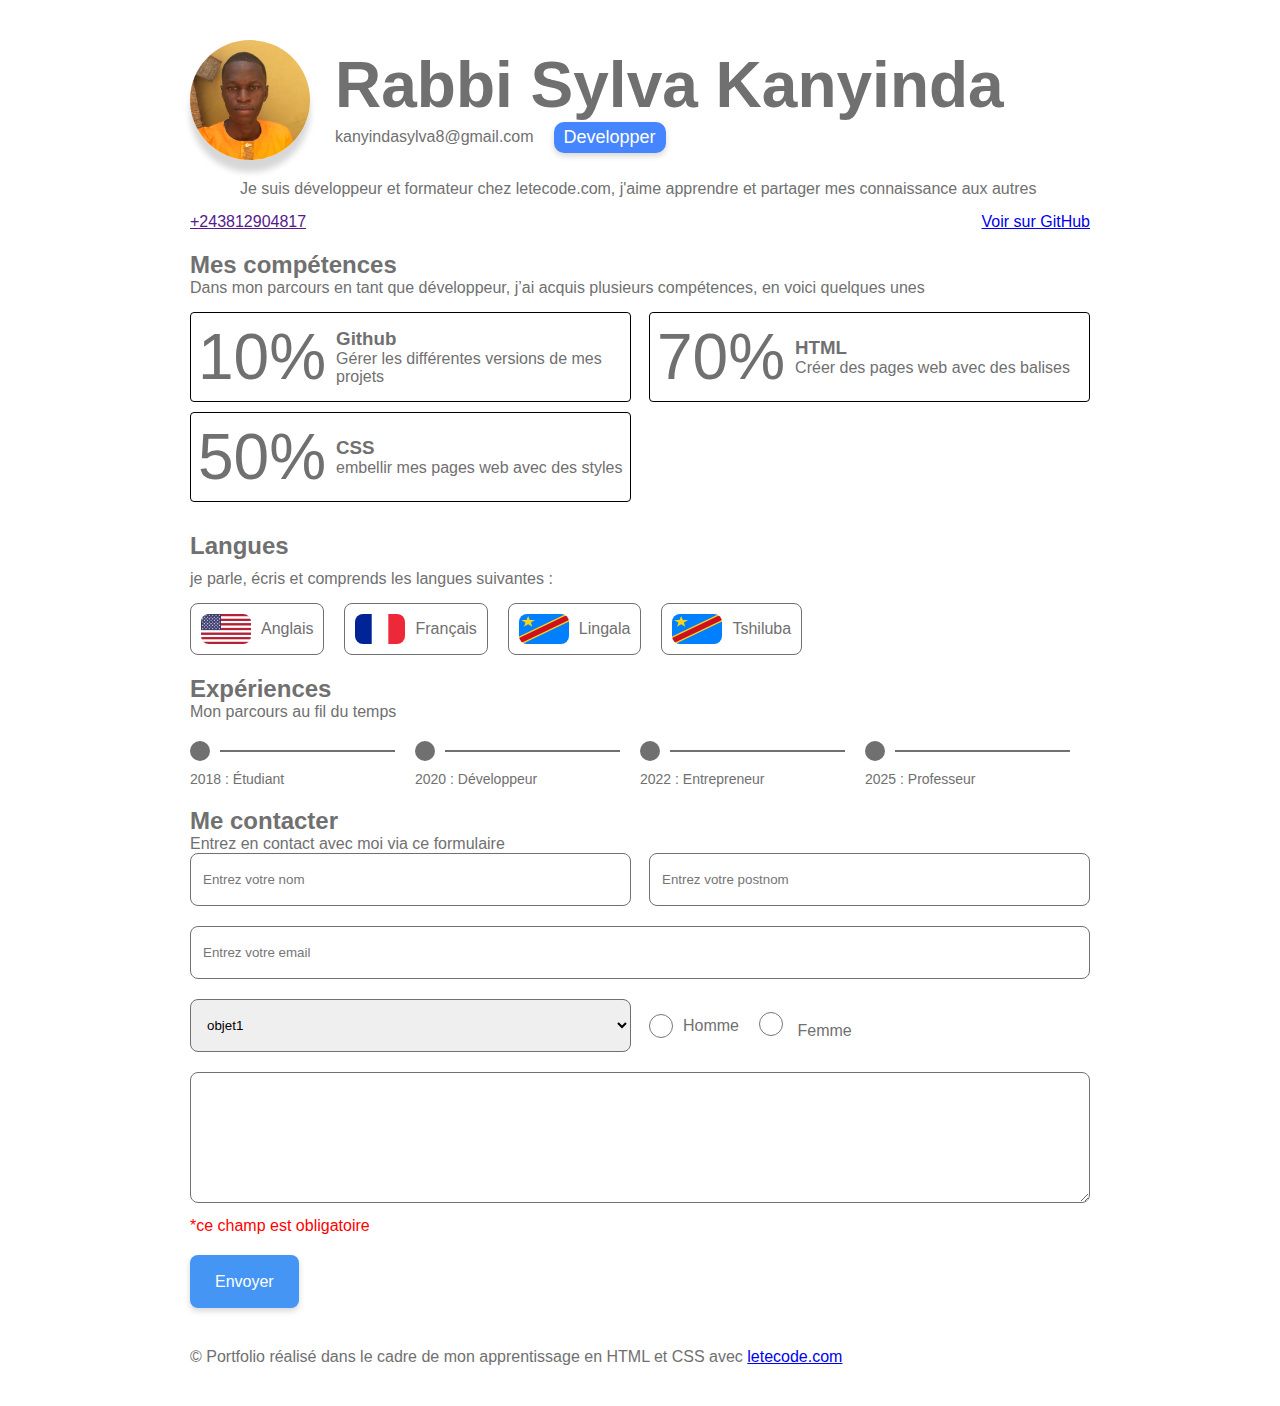
==== index.html @ 1ed5a55b "mon quatrième commit" ====
<!DOCTYPE html>
<html>

<head>
    <meta charset="UTF-8">
    <title>Document title</title>
    
    <link rel="stylesheet" href="style.css">
</head>

<body>
    <div class="main">

        <header class="section">
            <img src="images/avatar.jpg" class="avatar">
            <div class="user-info">
                <h1 class="name">Rabbi Sylva Kanyinda</h1>
                <div class="user-data">
            
                    <a href="mailto:kanyindasylva8@gmail.com" class="email">kanyindasylva8@gmail.com</a>
                     
                    <span class="role">Developper</span>
                </div>
            </div>
        </header>
        
        <div class="section description">
            
            <p>Je suis développeur et formateur chez letecode.com, 
                j'aime apprendre et partager mes connaissance aux autres
            </p>
            
            <div class="contact">
                <a href="" class="telephone">+243812904817</a>
                <a href="https://github.com/RabbiSylva01" class="github">Voir sur GitHub</a>
            </div>
        </div>


        <section class="section skills">
            <h2 class="title">Mes compétences</h2>
            <p class="description">Dans mon parcours en tant que développeur, j’ai acquis plusieurs compétences, en voici quelques unes
            </p>
            <div class="skills-list">
                <div class="skill-item">
                    <span class="progress">10%</span>
                    <div class="skill-info">
                        <h3>Github</h3>
                        <p>Gérer les différentes versions de mes projets</p>
                    </div>
                </div>
                <div class="skill-item">
                    <span class="progress">70%</span>
                    <div class="skill-info">
                        <h3>HTML</h3>
                        <p>Créer des pages web avec des balises</p>
                    </div>
                </div>
                <div class="skill-item">
                    <span class="progress">50%</span>
                    <div class="skill-info">
                        <h3>CSS</h3>
                        <p>embellir mes pages web avec des styles</p>
                    </div>
                </div>
            </div>
        </section>

        <section class="section langs">
            <h2 class="title">Langues</h2>
            <p class="description">je parle, écris et comprends les langues suivantes :</p>
            <div class="langs-list">
                <div class="lang-item">
                    <img src="drapeau/us.png" class="flag">
                    <span class="name">Anglais</span>
                </div>
                <div class="lang-item">
                    <img src="drapeau/frflag.png" class="flag">
                    <span class="name">Français</span>
                </div>
                <div class="lang-item">
                    <img src="drapeau/cd.png" class="flag">
                    <span class="name">Lingala</span>
                </div>
                <div class="lang-item">
                    <img src="drapeau/cd.png" class="flag">
                    <span class="name">Tshiluba</span>
                </div>
            </div>
        </section>

   
        <section class="section expert">
            <h2 class="section-title">Expériences</h2>
            <p class="section-description">Mon parcours au fil du temps</p>
            <div class="expert-list">
                <div class="expert-item">
                    <div class="tagline">
                       <span class="dot"></span>
                       <hr>
                    </div>
                    <p class="tag-data">2018 : Étudiant</p>
                </div>
                <div class="expert-item">
                    <div class="tagline">
                        <span class="dot"></span>
                        <hr> 
                    </div>
                    <p class="tag-data">2020 : Développeur</p>
                </div>
                <div class="expert-item">
                    <div class="tagline">
                        <span class="dot"></span>
                        <hr> 
                    </div> 
                   <p class="tag-data">2022 : Entrepreneur</p> 
                </div>
                <div class="expert-item">
                    <div class="tagline">
                        <span class="dot"></span>
                       <hr>
                    </div>
                    <p class="tag-data">2025 : Professeur</p>
                </div>
            </div>
        </section>

        <section class="section form">
            <h2 class="section-title">Me contacter</h3>
            <p class="section-description">Entrez en contact avec moi via ce formulaire</p>
            <form>
                <div class="form-row">
                    <div class="name row-item">
                        <input type="text" placeholder="Entrez votre nom" class="nom" required>
                    </div>
                    <div class="middle row-item">
                        <input type="text" placeholder="Entrez votre postnom" class="postnom" required>
                    </div>
                </div>
                <div class="mail">
                    <input type="email" placeholder="Entrez votre email" class="input-email" required>
                </div>
                <div class="form-row">
                    <div class="select">
                        <select name="dropdown" id="dropdown" placeholder="Sélectionner l'objet de votre demande">
                            <optgroup label="Sélectionner l'objet de votre demande" />
                            <option value="objet1">objet1</option>
                            <option value="objet1">objet1</option>
                            <option value="objet1">objet1</option>
                            <option value="objet1">objet1</option>
                            <option value="objet1">objet1</option>
                        </select>
                    </div>
    
                     <div class="radios">
                        <div class="radio-bloc">
                            <input type="radio" id="Homme" name="genre" value="Homme" class="radio">
                            <label for="homme">Homme</label>
                        </div>
                        <div class="radio">
                            <input type="radio" id="Femme" name="genre" value="Femme" class="radio">
                            <label for="femme">Femme</label>
                        </div>
                    </div>
                </div>

                <div class="comment">
                    <textarea id="comment" i name="w3review" rows="7" cols="89">   
                    </textarea><br />
                </div>
                <p class="error-message">*ce champ est obligatoire</p>
                <div class="button">
                    <button type="submit" class="submit" form="form1" value="Submit" class="submit">Envoyer</button>
                </div>
            </form>
        </section>

        <footer>
            <p class="copyright">© Portfolio réalisé dans le cadre de mon apprentissage en HTML et CSS avec
                <a href="https://www.letecode.com/">letecode.com</a>
            </p>
        </footer>
    </div>
    <script src="script.js"></script>
</body>

</html>
---- style.css ----
*{
    margin: 0;
    box-sizing: border-box;
}
body {
    color: #707070;
    font-family: 'Helvetica Neue', Arial, Helvetica, sans-serif; 
}

.main{
    max-width: 900px;
    margin: 40px auto;  
}

.section{
    margin-bottom: 20px;
}

header{
    display: flex;
    align-items: center;
}

header .avatar{
    width: 120px;
    height: 120px;
    border-radius: 50%;
    object-fit: cover;
    margin-right: 25px;
    box-shadow: 0px 12px 6px rgba(0, 0, 0, 0.16);
}

header h1{
    font-size: 64px;
}

header .user-data{
    display:flex;
    align-items: center;
}

header .user-data .email{
    text-decoration:none;
    color:inherit;
}

header .user-data .role{
    color: #fff;
    background-color: #4585FF;
    padding: 5px 10px;
    font-size: 18px;
    box-shadow: 0px 3px 6px rgba(0, 0, 0, 0.16); 
    border-radius: 10px;
    margin-left: 20px;
}

.section.description p{
    text-indent: 50px;
    margin-bottom: 15px;
}
.section.description .contact{
    display: flex;
    justify-content: space-between;
}

.section .description{
    margin-bottom: 15px;
}

.section.skills .skills-list{
    display: flex;
    justify-content: space-between;
    flex-wrap: wrap;
}

.section.skills .skills-list .skill-item{
    display: flex;
    border:1px solid black;
    border-radius: 4px;
    margin-bottom: 10px;
    align-items: center;
    padding: 7px;
    width: 49%;
}


.section.skills .skills-list .skill-item .progress{
    font-size: 64px;
    margin-right: 10px;
}

.langs .description{
margin-top: 10px;
}

.langs .langs-list{
    display: flex;
    justify-content: flex-start;
    
}

.langs .langs-list .lang-item{
    display: flex;
    align-items: center;
    margin-right: 20px;
    border: 1px solid #707070;
    padding: 10px;
    border-radius: 8px;
}
.langs .langs-list .lang-item span{
    margin-left: 10px;
}

.langs-list .lang-item .flag{
    width: 50px;
    height: 30px;
    border-radius: 8px;
}

.skills .skill-item:hover,
.langs .langs-list .lang-item:hover {
    border: none;
    background-color: #ACC2EA;
    color: #fff;
    box-shadow: 0px 3px 6px rgba(0, 0, 0, 0.16);
}

.expert .expert-list {
    margin-top: 20px;
    display: flex;
}

 .expert .expert-item {
    margin-right: 20px;
    width: 25%;
}

.expert .expert-item .tagline {
    align-items: center;
    display: flex;
}

.expert .expert-item .tagline .dot {
    width: 20px;
    height: 20px;
    background-color: #707070;
    border-radius: 50%;
}

.expert .expert-item .tagline hr {
    width: calc(100% - 30px);
    margin-left: 10px;
    height: 2px;
    border: none;
    background-color: #707070;
}

.expert .expert-item .tag-data {
    margin-top: 10px;
    font-weight: 300;
    font-size: 14px;
}

.expert .expert-item:hover .tagline hr,
.expert .expert-item:hover .dot {
    background-color: #448E1D;
    color: #448E1D;
} */



.form form {
    margin-top: 10px;
}

.form .form-row {
    display: flex;
    margin-bottom: 20px;
    justify-content: space-between;
}

.form .form-row .row-item {
    width: 49%;
}

.form .input-email {
    margin-bottom: 20px;
}

.form input:not([type=radio]), .form select, textarea {
    width: 100%;
    height: 53px;
    border-radius: 8px; 
    border: 1px solid #707070;
    padding: 0px 12px;  
}

.form input:focus,
.form input:focus-visible,
.form input:focus-within,
.form input::-moz-focus-inner {
    border: 1px solid #4595F4;
    outline: none;
    outline-color: #4595F4;
}

.form .form-row .select{
width: 49%;
}

.form .radios {
    display: flex;
    width: 49%;
    align-items: center;
}

.form .radios .radio-bloc {
    margin-right: 20px;
    display: flex;
    align-items: center;
}
.form .radios input {
    width: 24px;
    height: 24px;
    margin-right: 10px;
}

.form textarea {
    height: auto;
    padding: 12px;
}

.form .error-message {
    margin-top: 10px;
    color: #FF0000;
    font-size: 16px;
}

.form .button .submit {
    height: 53px;
    border-radius: 8px;
    background-color: #4595F4;
    color: #fff;
    font-weight: 400;
    font-size: 16px;
    border: none;
    margin-top: 20px;
    padding: 0px 25px;
    box-shadow: 0px 3px 6px rgba(0, 0, 0, 0.16);
    cursor: pointer;
}

.form .button .submit:hover {
    background-color: #2680ee;
}

.copyright {
    margin-top: 40px;
    font-size: 16px;
    font-weight: 300;
}
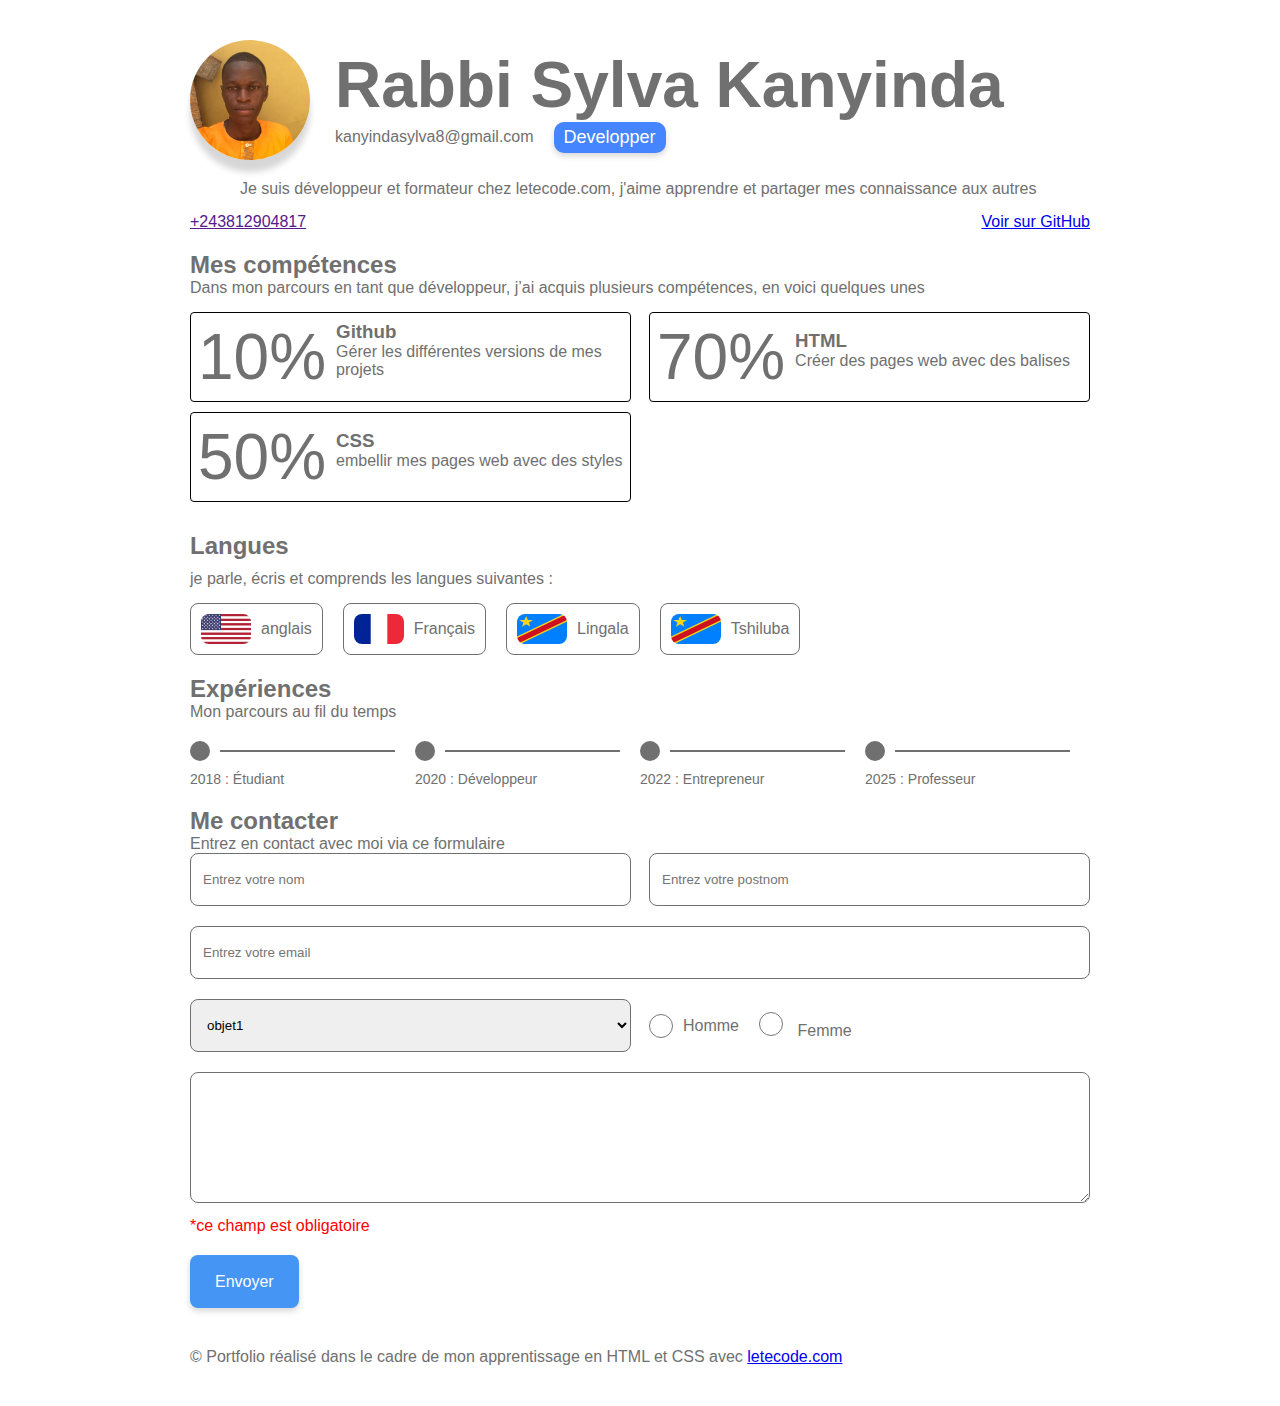
==== commit b0311816: "mon 5ème push" ====
--- a/index.html
+++ b/index.html
@@ -12,27 +12,25 @@
     <div class="main">
 
         <header class="section">
-            <img src="images/avatar.jpg" class="avatar">
+            <img src="" class="avatar">
             <div class="user-info">
-                <h1 class="name">Rabbi Sylva Kanyinda</h1>
+                <h1 class="name"></h1>
                 <div class="user-data">
             
-                    <a href="mailto:kanyindasylva8@gmail.com" class="email">kanyindasylva8@gmail.com</a>
+                    <a  class="email"></a>
                      
-                    <span class="role">Developper</span>
+                    <span class="role"></span>
                 </div>
             </div>
         </header>
         
         <div class="section description">
             
-            <p>Je suis développeur et formateur chez letecode.com, 
-                j'aime apprendre et partager mes connaissance aux autres
-            </p>
+            <p></p>
             
             <div class="contact">
-                <a href="" class="telephone">+243812904817</a>
-                <a href="https://github.com/RabbiSylva01" class="github">Voir sur GitHub</a>
+                <a href="" class="telephone"></a>
+                <a class="github">Voir sur GitHub</a>
             </div>
         </div>
 
@@ -42,27 +40,7 @@
             <p class="description">Dans mon parcours en tant que développeur, j’ai acquis plusieurs compétences, en voici quelques unes
             </p>
             <div class="skills-list">
-                <div class="skill-item">
-                    <span class="progress">10%</span>
-                    <div class="skill-info">
-                        <h3>Github</h3>
-                        <p>Gérer les différentes versions de mes projets</p>
-                    </div>
-                </div>
-                <div class="skill-item">
-                    <span class="progress">70%</span>
-                    <div class="skill-info">
-                        <h3>HTML</h3>
-                        <p>Créer des pages web avec des balises</p>
-                    </div>
-                </div>
-                <div class="skill-item">
-                    <span class="progress">50%</span>
-                    <div class="skill-info">
-                        <h3>CSS</h3>
-                        <p>embellir mes pages web avec des styles</p>
-                    </div>
-                </div>
+                
             </div>
         </section>
 
@@ -70,22 +48,7 @@
             <h2 class="title">Langues</h2>
             <p class="description">je parle, écris et comprends les langues suivantes :</p>
             <div class="langs-list">
-                <div class="lang-item">
-                    <img src="drapeau/us.png" class="flag">
-                    <span class="name">Anglais</span>
-                </div>
-                <div class="lang-item">
-                    <img src="drapeau/frflag.png" class="flag">
-                    <span class="name">Français</span>
-                </div>
-                <div class="lang-item">
-                    <img src="drapeau/cd.png" class="flag">
-                    <span class="name">Lingala</span>
-                </div>
-                <div class="lang-item">
-                    <img src="drapeau/cd.png" class="flag">
-                    <span class="name">Tshiluba</span>
-                </div>
+                
             </div>
         </section>
 
@@ -94,34 +57,7 @@
             <h2 class="section-title">Expériences</h2>
             <p class="section-description">Mon parcours au fil du temps</p>
             <div class="expert-list">
-                <div class="expert-item">
-                    <div class="tagline">
-                       <span class="dot"></span>
-                       <hr>
-                    </div>
-                    <p class="tag-data">2018 : Étudiant</p>
-                </div>
-                <div class="expert-item">
-                    <div class="tagline">
-                        <span class="dot"></span>
-                        <hr> 
-                    </div>
-                    <p class="tag-data">2020 : Développeur</p>
-                </div>
-                <div class="expert-item">
-                    <div class="tagline">
-                        <span class="dot"></span>
-                        <hr> 
-                    </div> 
-                   <p class="tag-data">2022 : Entrepreneur</p> 
-                </div>
-                <div class="expert-item">
-                    <div class="tagline">
-                        <span class="dot"></span>
-                       <hr>
-                    </div>
-                    <p class="tag-data">2025 : Professeur</p>
-                </div>
+                
             </div>
         </section>
 
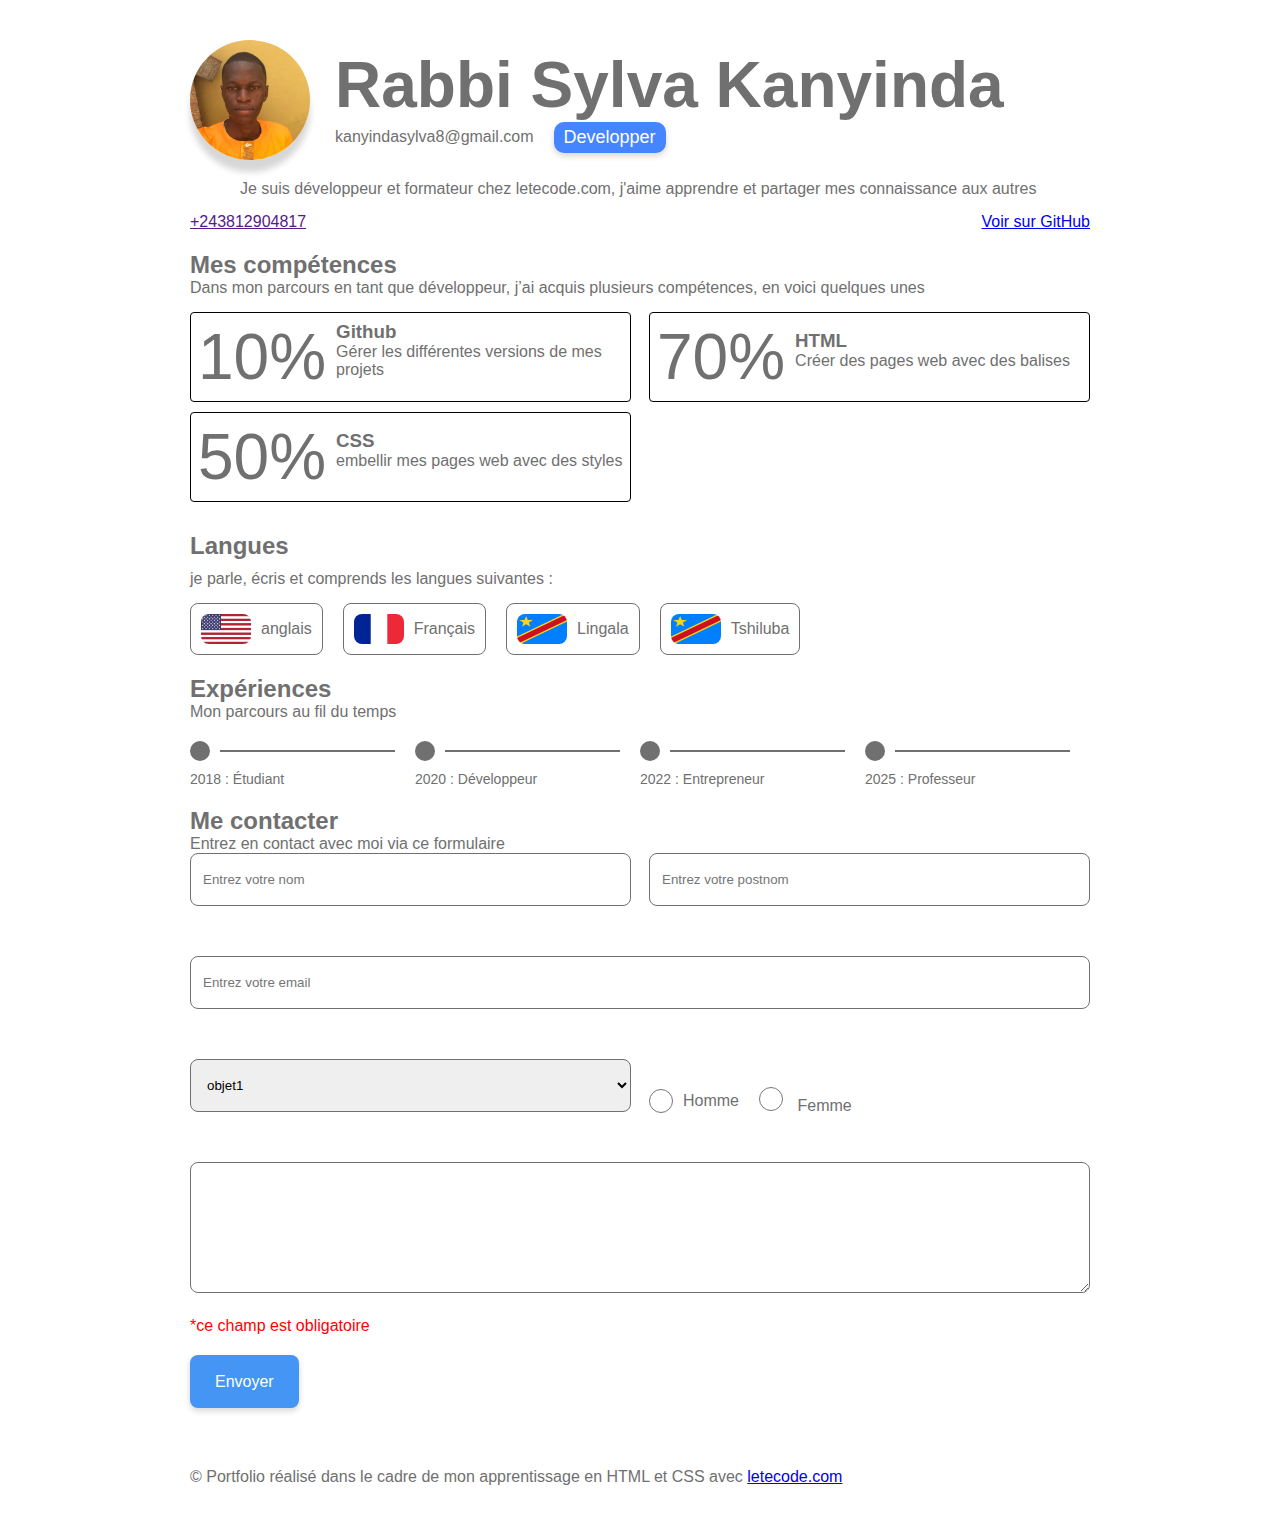
==== commit d74655e2: "mon 5ème push" ====
--- a/index.html
+++ b/index.html
@@ -6,6 +6,8 @@
     <title>Document title</title>
     
     <link rel="stylesheet" href="style.css">
+    <link rel="stylesheet" href="fontawesome-free-6.1.1-web/css/all.css">
+    
 </head>
 
 <body>
@@ -64,28 +66,38 @@
         <section class="section form">
             <h2 class="section-title">Me contacter</h3>
             <p class="section-description">Entrez en contact avec moi via ce formulaire</p>
-            <form>
+            <form class="form1">
                 <div class="form-row">
-                    <div class="name row-item">
-                        <input type="text" placeholder="Entrez votre nom" class="nom" required>
+                    <div class="name row-item form-control">
+                        <input type="text" placeholder="Entrez votre nom" class="nom">
+                        <i class="fas fa-check-circle"></i>
+                        <i class="fas fa-exclamation-circle"></i>
+                        <small>Error message</small>
                     </div>
-                    <div class="middle row-item">
-                        <input type="text" placeholder="Entrez votre postnom" class="postnom" required>
+                    <div class="middle row-item form-control">
+                        <input type="text" placeholder="Entrez votre postnom" class="postnom">
+                        <i class="fas fa-check-circle"></i>
+                        <i class="fas fa-exclamation-circle"></i>
+                        <small>Error message</small>
                     </div>
                 </div>
-                <div class="mail">
-                    <input type="email" placeholder="Entrez votre email" class="input-email" required>
+                <div class="mail form-control">
+                    <input type="email" placeholder="Entrez votre email" class="input-email">
+                    <i class="fas fa-check-circle"></i>
+                    <i class="fas fa-exclamation-circle"></i>
+                    <small>Error message</small>
                 </div>
                 <div class="form-row">
-                    <div class="select">
-                        <select name="dropdown" id="dropdown" placeholder="Sélectionner l'objet de votre demande">
-                            <optgroup label="Sélectionner l'objet de votre demande" />
+                    <div class="select form-control">
+                        <select name="dropdown" class="dropdown" placeholder="Sélectionner l'objet de votre demande" required>
+                            <optgroup label="Sélectionner l'objet de votre demande"/>
                             <option value="objet1">objet1</option>
                             <option value="objet1">objet1</option>
                             <option value="objet1">objet1</option>
                             <option value="objet1">objet1</option>
                             <option value="objet1">objet1</option>
                         </select>
+                        <small>Error message</small>
                     </div>
     
                      <div class="radios">
@@ -100,13 +112,15 @@
                     </div>
                 </div>
 
-                <div class="comment">
-                    <textarea id="comment" i name="w3review" rows="7" cols="89">   
+                <div class="comment form-control">
+                    <textarea class="comment" i name="w3review" rows="7" cols="89">   
                     </textarea><br />
-                </div>
+                    <i class="fas fa-check-circle"></i>
+                    <i class="fas fa-exclamation-circle"></i>
+                    <small>Error message</small>
                 <p class="error-message">*ce champ est obligatoire</p>
                 <div class="button">
-                    <button type="submit" class="submit" form="form1" value="Submit" class="submit">Envoyer</button>
+                    <button type="submit" class="btn-submit">Envoyer</button>
                 </div>
             </form>
         </section>
@@ -118,6 +132,7 @@
         </footer>
     </div>
     <script src="script.js"></script>
+    
 </body>
 
 </html>--- a/style.css
+++ b/style.css
@@ -236,7 +236,7 @@
     font-size: 16px;
 }
 
-.form .button .submit {
+.form .button .btn-submit {
     height: 53px;
     border-radius: 8px;
     background-color: #4595F4;
@@ -250,7 +250,7 @@
     cursor: pointer;
 }
 
-.form .button .submit:hover {
+.form .button .btn-submit:hover {
     background-color: #2680ee;
 }
 
@@ -260,4 +260,58 @@
     font-weight: 300;
 }
 
-
+.form i{
+    width:27px;
+    height: 27px;
+    position: absolute;
+    top: 15px;
+    right:10px;
+    visibility: hidden;
+}
+
+.form small{
+position: absolute;
+bottom: 0;
+left: 0;
+color: #FF0000;
+visibility: hidden;
+}
+
+.form .row-item, .mail, .select, .comment
+{
+  margin-bottom: 10px;
+  padding-bottom: 20px; 
+  position:relative 
+}
+
+.form .success input{
+border-color: #448E1D;
+visibility: visible;
+}
+
+.form .error input{
+border-color: #FF0000;
+visibility: visible;
+}
+
+.form-control.success i.fa-check-circle
+{
+color:#448E1D;
+visibility: visible;
+}
+
+.form-control.error i.fa-exclamation-circle
+{
+color: #FF0000;
+visibility: visible;
+} 
+
+.form-control .error small
+{
+color: #FF0000;
+visibility: visible;
+ }
+
+
+   
+
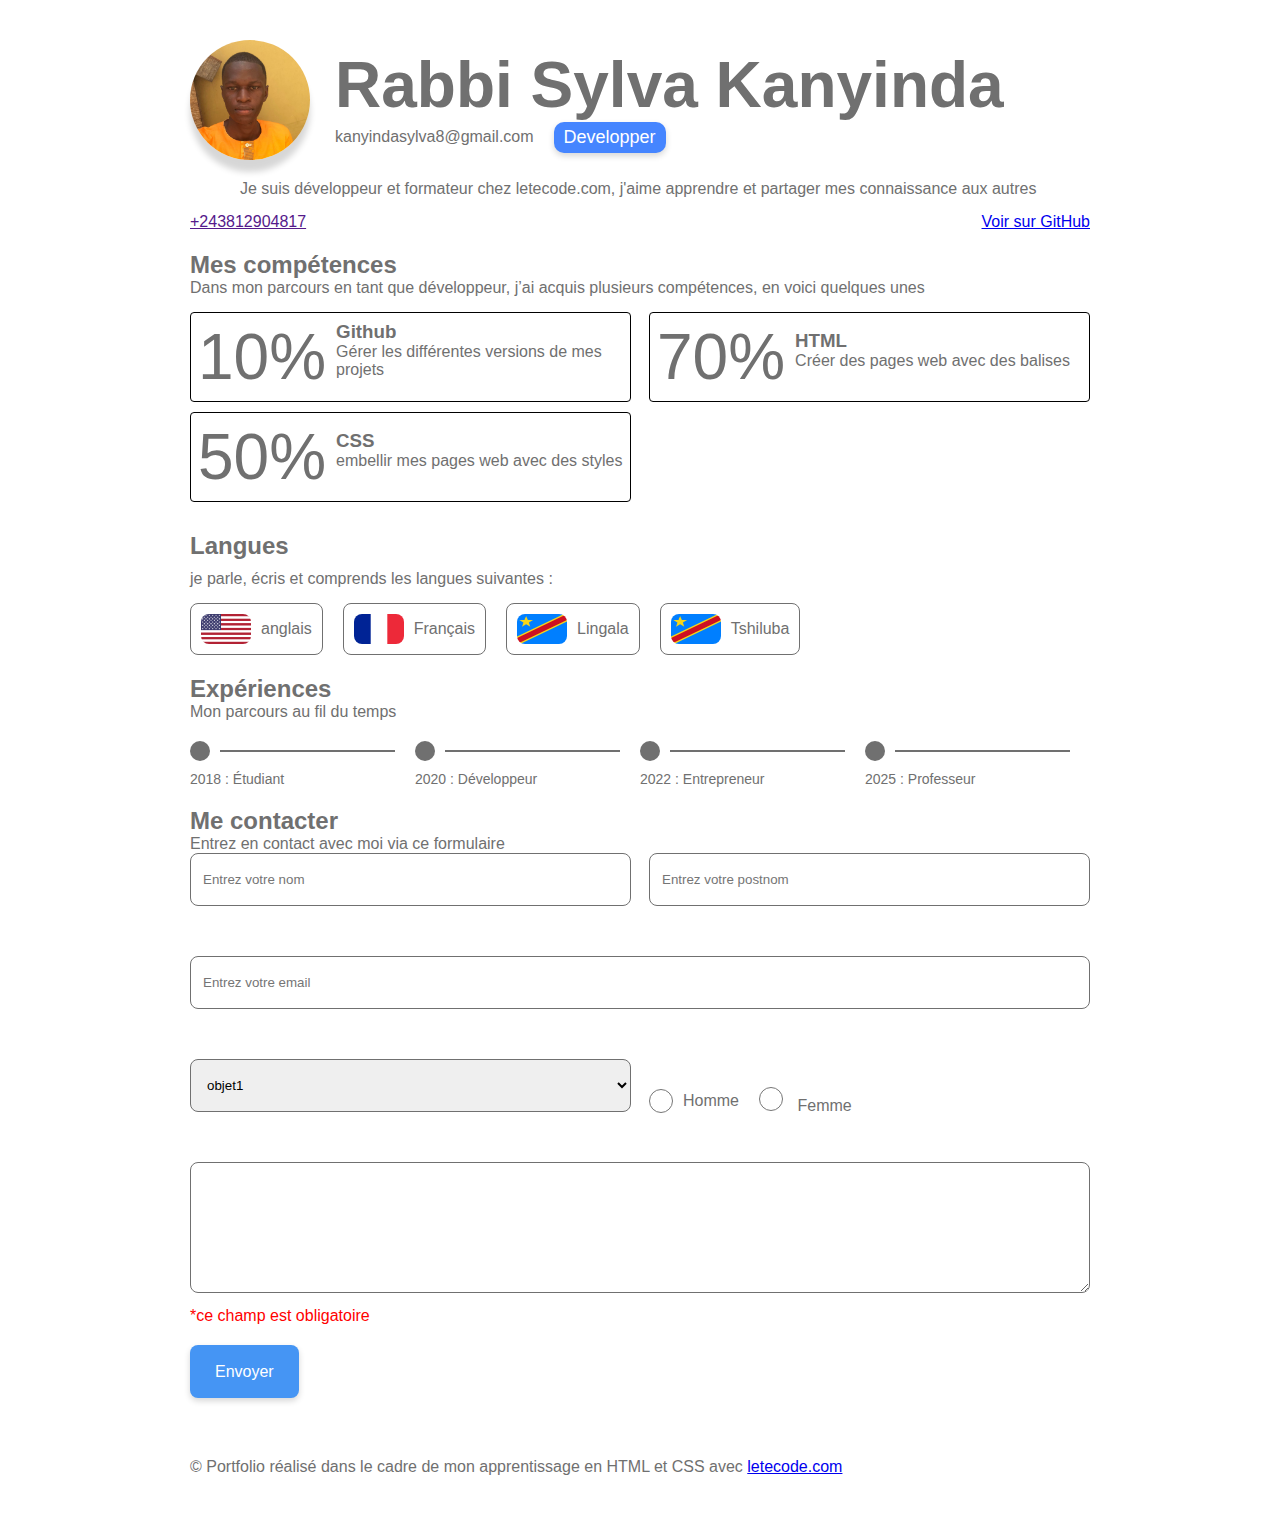
==== commit b4eedc5e: "mon 8ème push" ====
--- a/index.html
+++ b/index.html
@@ -1,5 +1,5 @@
 <!DOCTYPE html>
-<html>
+<html lang ="fr">
 
 <head>
     <meta charset="UTF-8">
@@ -14,7 +14,7 @@
     <div class="main">
 
         <header class="section">
-            <img src="" class="avatar">
+            <img src="" class="avatar" alt="avatar">
             <div class="user-info">
                 <h1 class="name"></h1>
                 <div class="user-data">
@@ -69,7 +69,7 @@
             <form class="form1">
                 <div class="form-row">
                     <div class="name row-item form-control">
-                        <input type="text" placeholder="Entrez votre nom" class="nom">
+                        <input type="text" placeholder="Entrez votre nom" class="input-nom">
                         <i class="fas fa-check-circle"></i>
                         <i class="fas fa-exclamation-circle"></i>
                         <small>Error message</small>
@@ -113,7 +113,7 @@
                 </div>
 
                 <div class="comment form-control">
-                    <textarea class="comment" i name="w3review" rows="7" cols="89">   
+                    <textarea class="commentaire" i name="w3review" rows="7" cols="89">   
                     </textarea><br />
                     <i class="fas fa-check-circle"></i>
                     <i class="fas fa-exclamation-circle"></i>
--- a/style.css
+++ b/style.css
@@ -306,11 +306,12 @@
 visibility: visible;
 } 
 
-.form-control .error small
+.form-control.error small
 {
 color: #FF0000;
 visibility: visible;
  }
+ 
 
 
    
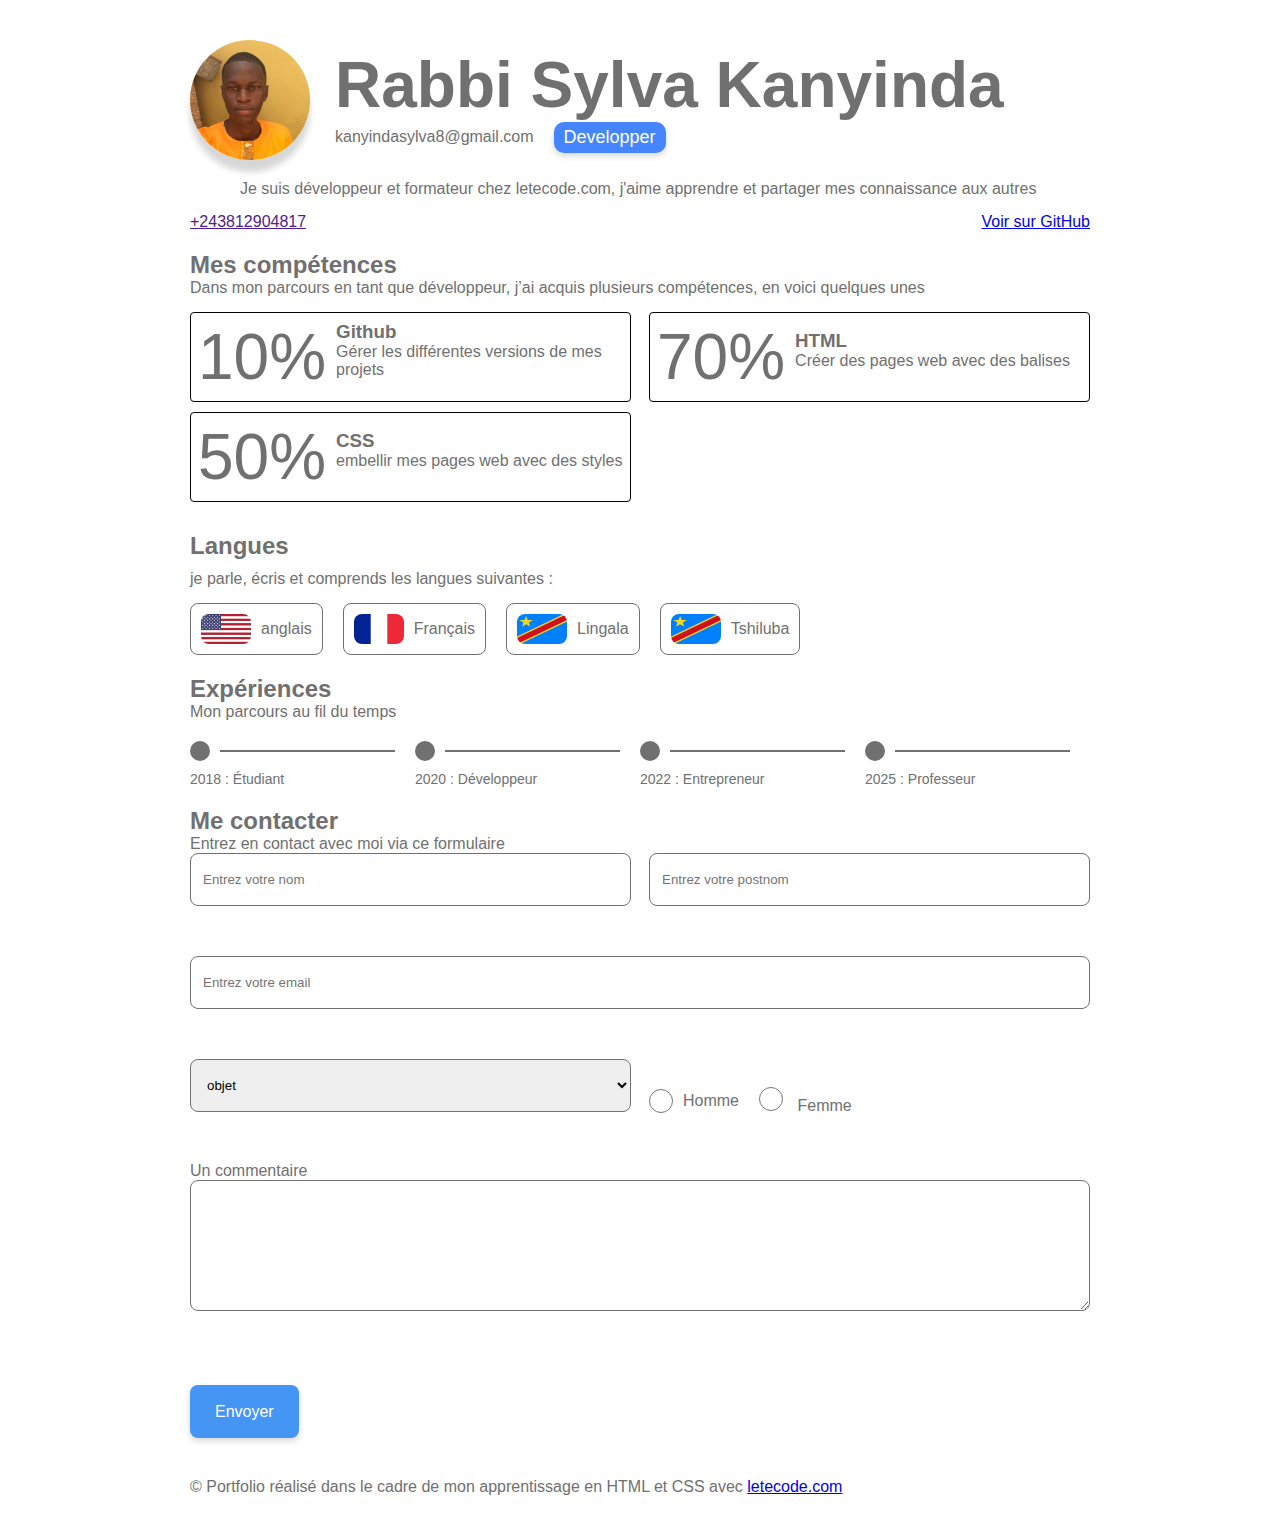
==== commit 364697f3: "fix: validation du formualire(nom, postonm, genre,email et commentaire) et ordonner le fichier" ====
--- a/index.html
+++ b/index.html
@@ -5,7 +5,7 @@
     <meta charset="UTF-8">
     <title>Document title</title>
     
-    <link rel="stylesheet" href="style.css">
+    <link rel="stylesheet" href="CSS/style.css">
     <link rel="stylesheet" href="fontawesome-free-6.1.1-web/css/all.css">
     
 </head>
@@ -82,7 +82,7 @@
                     </div>
                 </div>
                 <div class="mail form-control">
-                    <input type="email" placeholder="Entrez votre email" class="input-email">
+                    <input type="text" placeholder="Entrez votre email" class="input-email">
                     <i class="fas fa-check-circle"></i>
                     <i class="fas fa-exclamation-circle"></i>
                     <small>Error message</small>
@@ -91,11 +91,12 @@
                     <div class="select form-control">
                         <select name="dropdown" class="dropdown" placeholder="Sélectionner l'objet de votre demande" required>
                             <optgroup label="Sélectionner l'objet de votre demande"/>
+                            <option value="">objet</option>
                             <option value="objet1">objet1</option>
-                            <option value="objet1">objet1</option>
-                            <option value="objet1">objet1</option>
-                            <option value="objet1">objet1</option>
-                            <option value="objet1">objet1</option>
+                            <option value="objet2">objet2</option>
+                            <option value="objet3">objet3</option>
+                            <option value="objet4">objet4</option>
+                            <option value="objet5">objet5</option>
                         </select>
                         <small>Error message</small>
                     </div>
@@ -113,12 +114,12 @@
                 </div>
 
                 <div class="comment form-control">
+                    <label>Un commentaire</label>
                     <textarea class="commentaire" i name="w3review" rows="7" cols="89">   
                     </textarea><br />
-                    <i class="fas fa-check-circle"></i>
-                    <i class="fas fa-exclamation-circle"></i>
                     <small>Error message</small>
-                <p class="error-message">*ce champ est obligatoire</p>
+                </div>
+                
                 <div class="button">
                     <button type="submit" class="btn-submit">Envoyer</button>
                 </div>
@@ -131,7 +132,7 @@
             </p>
         </footer>
     </div>
-    <script src="script.js"></script>
+    <script src="JS/script.js"></script>
     
 </body>
 
--- a/CSS/style.css
+++ b/CSS/style.css
@@ -0,0 +1,314 @@
+*{
+    margin: 0;
+    box-sizing: border-box;
+}
+body {
+    color: #707070;
+    font-family: 'Helvetica Neue', Arial, Helvetica, sans-serif; 
+}
+
+.main{
+    max-width: 900px;
+    margin: 40px auto;  
+}
+
+.section{
+    margin-bottom: 20px;
+}
+
+header{
+    display: flex;
+    align-items: center;
+}
+
+header .avatar{
+    width: 120px;
+    height: 120px;
+    border-radius: 50%;
+    object-fit: cover;
+    margin-right: 25px;
+    box-shadow: 0px 12px 6px rgba(0, 0, 0, 0.16);
+}
+
+header h1{
+    font-size: 64px;
+}
+
+header .user-data{
+    display:flex;
+    align-items: center;
+}
+
+header .user-data .email{
+    text-decoration:none;
+    color:inherit;
+}
+
+header .user-data .role{
+    color: #fff;
+    background-color: #4585FF;
+    padding: 5px 10px;
+    font-size: 18px;
+    box-shadow: 0px 3px 6px rgba(0, 0, 0, 0.16); 
+    border-radius: 10px;
+    margin-left: 20px;
+}
+
+.section.description p{
+    text-indent: 50px;
+    margin-bottom: 15px;
+}
+.section.description .contact{
+    display: flex;
+    justify-content: space-between;
+}
+
+.section .description{
+    margin-bottom: 15px;
+}
+
+.section.skills .skills-list{
+    display: flex;
+    justify-content: space-between;
+    flex-wrap: wrap;
+}
+
+.section.skills .skills-list .skill-item{
+    display: flex;
+    border:1px solid black;
+    border-radius: 4px;
+    margin-bottom: 10px;
+    align-items: center;
+    padding: 7px;
+    width: 49%;
+}
+
+
+.section.skills .skills-list .skill-item .progress{
+    font-size: 64px;
+    margin-right: 10px;
+}
+
+.langs .description{
+margin-top: 10px;
+}
+
+.langs .langs-list{
+    display: flex;
+    justify-content: flex-start;
+    
+}
+
+.langs .langs-list .lang-item{
+    display: flex;
+    align-items: center;
+    margin-right: 20px;
+    border: 1px solid #707070;
+    padding: 10px;
+    border-radius: 8px;
+}
+.langs .langs-list .lang-item span{
+    margin-left: 10px;
+}
+
+.langs-list .lang-item .flag{
+    width: 50px;
+    height: 30px;
+    border-radius: 8px;
+}
+
+.skills .skill-item:hover,
+.langs .langs-list .lang-item:hover {
+    border: none;
+    background-color: #ACC2EA;
+    color: #fff;
+    box-shadow: 0px 3px 6px rgba(0, 0, 0, 0.16);
+}
+
+.expert .expert-list {
+    margin-top: 20px;
+    display: flex;
+}
+
+ .expert .expert-item {
+    margin-right: 20px;
+    width: 25%;
+}
+
+.expert .expert-item .tagline {
+    align-items: center;
+    display: flex;
+}
+
+.expert .expert-item .tagline .dot {
+    width: 20px;
+    height: 20px;
+    background-color: #707070;
+    border-radius: 50%;
+}
+
+.expert .expert-item .tagline hr {
+    width: calc(100% - 30px);
+    margin-left: 10px;
+    height: 2px;
+    border: none;
+    background-color: #707070;
+}
+
+.expert .expert-item .tag-data {
+    margin-top: 10px;
+    font-weight: 300;
+    font-size: 14px;
+}
+
+.expert .expert-item:hover .tagline hr,
+.expert .expert-item:hover .dot {
+    background-color: #448E1D;
+    color: #448E1D;
+} */
+
+
+
+.form form {
+    margin-top: 10px;
+}
+
+.form .form-row {
+    display: flex;
+    margin-bottom: 20px;
+    justify-content: space-between;
+}
+
+.form .form-row .row-item {
+    width: 49%;
+}
+
+.form .input-email {
+    margin-bottom: 20px;
+}
+
+.form input:not([type=radio]), .form select, textarea {
+    width: 100%;
+    height: 53px;
+    border-radius: 8px; 
+    border: 1px solid #707070;
+    padding: 0px 12px;  
+}
+
+.form input:focus,
+.form input:focus-visible,
+.form input:focus-within,
+.form input::-moz-focus-inner {
+    border: 1px solid #4595F4;
+    outline: none;
+    outline-color: #4595F4;
+}
+
+.form .form-row .select{
+width: 49%;
+}
+
+.form .radios {
+    display: flex;
+    width: 49%;
+    align-items: center;
+}
+
+.form .radios .radio-bloc {
+    margin-right: 20px;
+    display: flex;
+    align-items: center;
+}
+.form .radios input {
+    width: 24px;
+    height: 24px;
+    margin-right: 10px;
+}
+
+.form textarea {
+    height: auto;
+    padding: 12px;
+}
+
+
+
+.form .button .btn-submit {
+    height: 53px;
+    border-radius: 8px;
+    background-color: #4595F4;
+    color: #fff;
+    font-weight: 400;
+    font-size: 16px;
+    border: none;
+    margin-top: 40px;
+    padding: 0px 25px;
+    box-shadow: 0px 3px 6px rgba(0, 0, 0, 0.16);
+    cursor: pointer;
+}
+
+.form .button .btn-submit:hover {
+    background-color: #2680ee;
+}
+
+.copyright {
+    margin-top: 40px;
+    font-size: 16px;
+    font-weight: 300;
+}
+
+.form i{
+    width:27px;
+    height: 27px;
+    position: absolute;
+    top: 15px;
+    right:10px;
+    visibility: hidden;
+}
+
+.form small{
+position: absolute;
+bottom: 0;
+left: 0;
+color: #FF0000;
+visibility: hidden;
+}
+
+.form .row-item, .mail, .select, .comment
+{
+  margin-bottom: 10px;
+  padding-bottom: 20px; 
+  position:relative 
+}
+
+.form .success input{
+border-color: #448E1D;
+visibility: visible;
+}
+
+.form .error input{
+border-color: #FF0000;
+visibility: visible;
+}
+
+.form-control.success i.fa-check-circle
+{
+color:#448E1D;
+visibility: visible;
+}
+
+.form-control.error i.fa-exclamation-circle
+{
+color: #FF0000;
+visibility: visible;
+} 
+
+.form-control.error small
+{
+color: #FF0000;
+visibility: visible;
+ }
+ 
+
+
+   
+
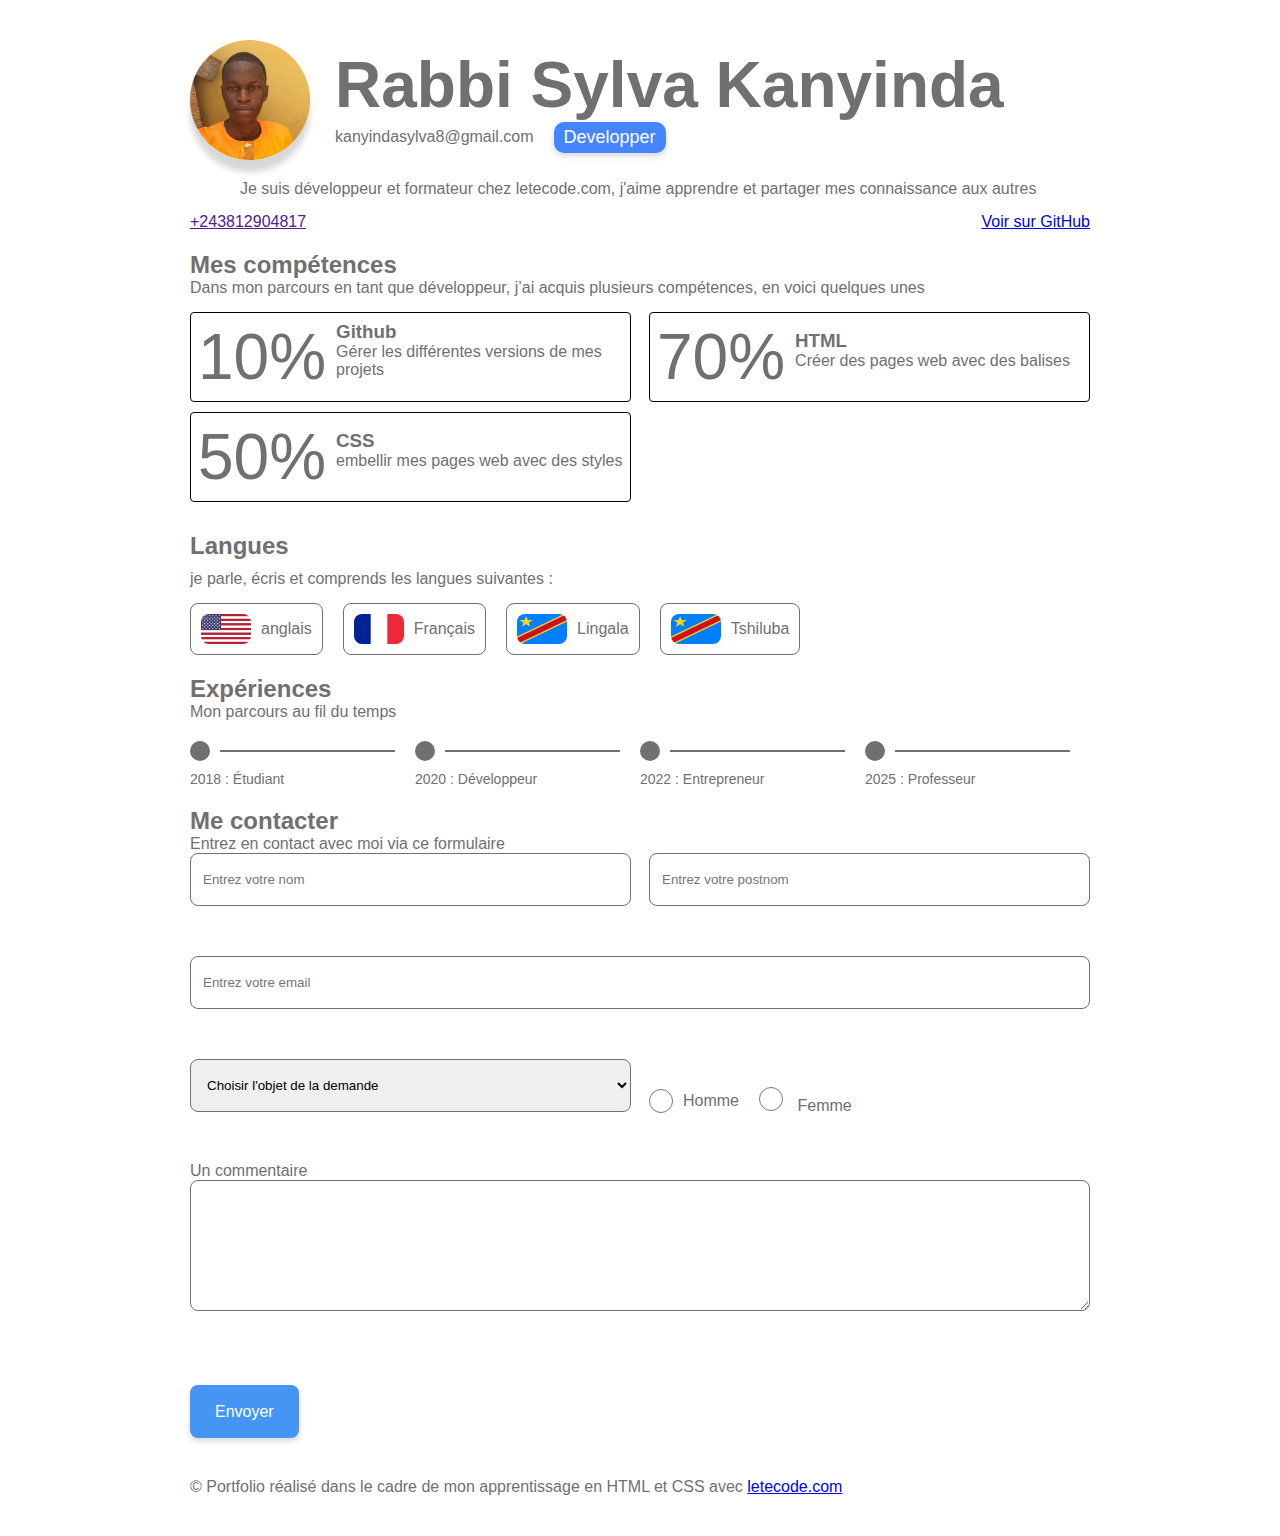
==== commit 89502c06: "fix: valider une liste deroulante(select)" ====
--- a/index.html
+++ b/index.html
@@ -18,7 +18,7 @@
             <div class="user-info">
                 <h1 class="name"></h1>
                 <div class="user-data">
-            
+                   
                     <a  class="email"></a>
                      
                     <span class="role"></span>
@@ -89,9 +89,9 @@
                 </div>
                 <div class="form-row">
                     <div class="select form-control">
-                        <select name="dropdown" class="dropdown" placeholder="Sélectionner l'objet de votre demande" required>
+                        <select name="dropdown" class="dropdown" placeholder="Sélectionner l'objet de votre demande">
                             <optgroup label="Sélectionner l'objet de votre demande"/>
-                            <option value="">objet</option>
+                            <option value="objet">Choisir l'objet de la demande</option>
                             <option value="objet1">objet1</option>
                             <option value="objet2">objet2</option>
                             <option value="objet3">objet3</option>
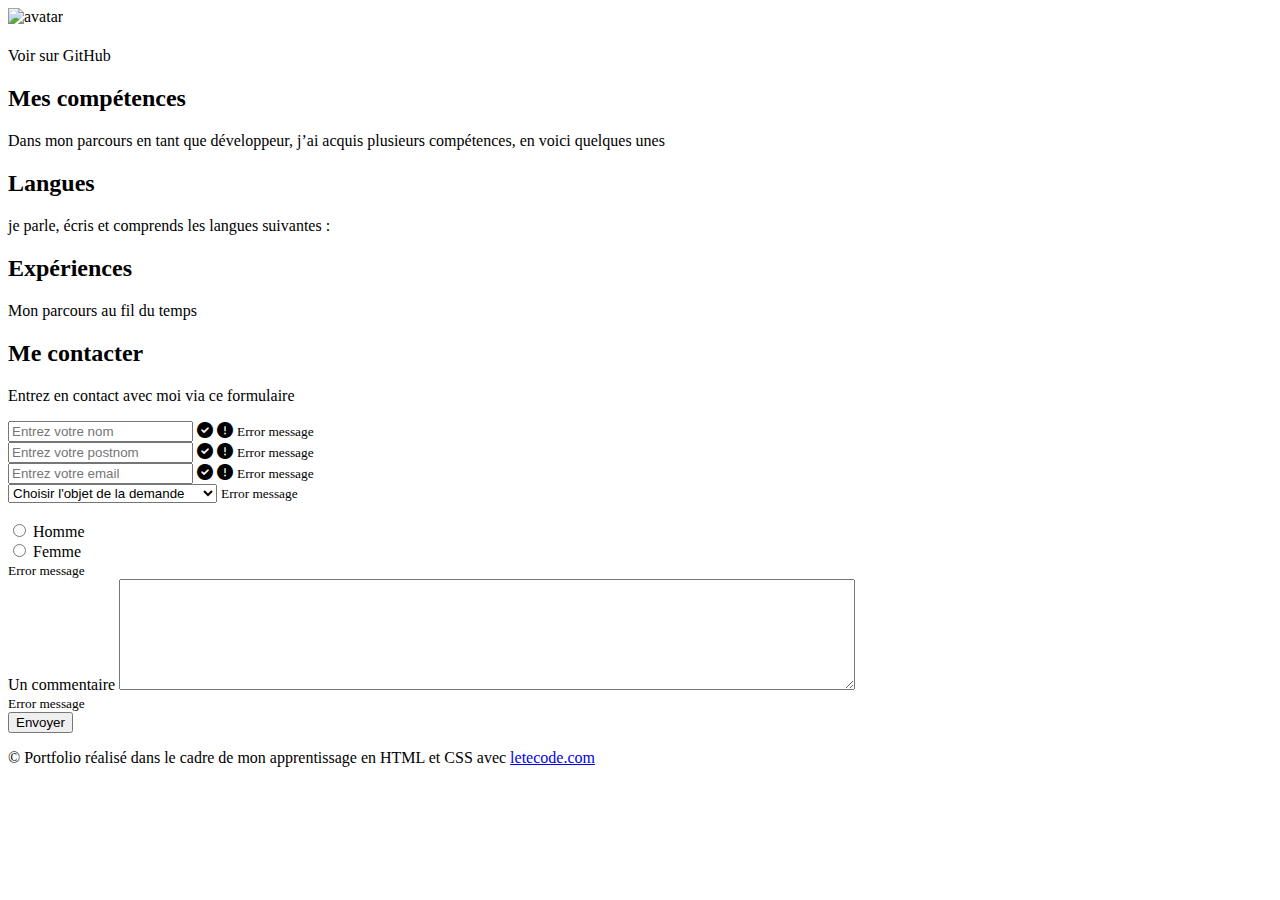
==== commit 112dc0c6: "fix: enlever l'alerte dans l'élément radio et gerer sa validation" ====
--- a/index.html
+++ b/index.html
@@ -5,8 +5,8 @@
     <meta charset="UTF-8">
     <title>Document title</title>
     
-    <link rel="stylesheet" href="CSS/style.css">
-    <link rel="stylesheet" href="fontawesome-free-6.1.1-web/css/all.css">
+    <link rel="stylesheet" href="css/style.css">
+    <link rel="stylesheet" href="fonts/css/all.min.css">
     
 </head>
 
@@ -101,15 +101,16 @@
                         <small>Error message</small>
                     </div>
     
-                     <div class="radios">
+                     <div class="radios form-control">
                         <div class="radio-bloc">
                             <input type="radio" id="Homme" name="genre" value="Homme" class="radio">
                             <label for="homme">Homme</label>
                         </div>
-                        <div class="radio">
+                        <div class="radio-bloc">
                             <input type="radio" id="Femme" name="genre" value="Femme" class="radio">
                             <label for="femme">Femme</label>
                         </div>
+                        <small>Error message</small>
                     </div>
                 </div>
 
@@ -132,7 +133,7 @@
             </p>
         </footer>
     </div>
-    <script src="JS/script.js"></script>
+    <script src="js/script.js"></script>
     
 </body>
 
--- a/fonts/css/all.min.css
+++ b/fonts/css/all.min.css
@@ -0,0 +1,6 @@
+/*!
+ * Font Awesome Free 6.1.1 by @fontawesome - https://fontawesome.com
+ * License - https://fontawesome.com/license/free (Icons: CC BY 4.0, Fonts: SIL OFL 1.1, Code: MIT License)
+ * Copyright 2022 Fonticons, Inc.
+ */
+.fa{font-family:var(--fa-style-family,"Font Awesome 6 Free");font-weight:var(--fa-style,900)}.fa,.fa-brands,.fa-duotone,.fa-light,.fa-regular,.fa-solid,.fa-thin,.fab,.fad,.fal,.far,.fas,.fat{-moz-osx-font-smoothing:grayscale;-webkit-font-smoothing:antialiased;display:var(--fa-display,inline-block);font-style:normal;font-variant:normal;line-height:1;text-rendering:auto}.fa-1x{font-size:1em}.fa-2x{font-size:2em}.fa-3x{font-size:3em}.fa-4x{font-size:4em}.fa-5x{font-size:5em}.fa-6x{font-size:6em}.fa-7x{font-size:7em}.fa-8x{font-size:8em}.fa-9x{font-size:9em}.fa-10x{font-size:10em}.fa-2xs{font-size:.625em;line-height:.1em;vertical-align:.225em}.fa-xs{font-size:.75em;line-height:.08333em;vertical-align:.125em}.fa-sm{font-size:.875em;line-height:.07143em;vertical-align:.05357em}.fa-lg{font-size:1.25em;line-height:.05em;vertical-align:-.075em}.fa-xl{font-size:1.5em;line-height:.04167em;vertical-align:-.125em}.fa-2xl{font-size:2em;line-height:.03125em;vertical-align:-.1875em}.fa-fw{text-align:center;width:1.25em}.fa-ul{list-style-type:none;margin-left:var(--fa-li-margin,2.5em);padding-left:0}.fa-ul>li{position:relative}.fa-li{left:calc(var(--fa-li-width, 2em)*-1);position:absolute;text-align:center;width:var(--fa-li-width,2em);line-height:inherit}.fa-border{border-radius:var(--fa-border-radius,.1em);border:var(--fa-border-width,.08em) var(--fa-border-style,solid) var(--fa-border-color,#eee);padding:var(--fa-border-padding,.2em .25em .15em)}.fa-pull-left{float:left;margin-right:var(--fa-pull-margin,.3em)}.fa-pull-right{float:right;margin-left:var(--fa-pull-margin,.3em)}.fa-beat{-webkit-animation-name:fa-beat;animation-name:fa-beat;-webkit-animation-delay:var(--fa-animation-delay,0);animation-delay:var(--fa-animation-delay,0);-webkit-animation-direction:var(--fa-animation-direction,normal);animation-direction:var(--fa-animation-direction,normal);-webkit-animation-duration:var(--fa-animation-duration,1s);animation-duration:var(--fa-animation-duration,1s);-webkit-animation-iteration-count:var(--fa-animation-iteration-count,infinite);animation-iteration-count:var(--fa-animation-iteration-count,infinite);-webkit-animation-timing-function:var(--fa-animation-timing,ease-in-out);animation-timing-function:var(--fa-animation-timing,ease-in-out)}.fa-bounce{-webkit-animation-name:fa-bounce;animation-name:fa-bounce;-webkit-animation-delay:var(--fa-animation-delay,0);animation-delay:var(--fa-animation-delay,0);-webkit-animation-direction:var(--fa-animation-direction,normal);animation-direction:var(--fa-animation-direction,normal);-webkit-animation-duration:var(--fa-animation-duration,1s);animation-duration:var(--fa-animation-duration,1s);-webkit-animation-iteration-count:var(--fa-animation-iteration-count,infinite);animation-iteration-count:var(--fa-animation-iteration-count,infinite);-webkit-animation-timing-function:var(--fa-animation-timing,cubic-bezier(.28,.84,.42,1));animation-timing-function:var(--fa-animation-timing,cubic-bezier(.28,.84,.42,1))}.fa-fade{-webkit-animation-name:fa-fade;animation-name:fa-fade;-webkit-animation-iteration-count:var(--fa-animation-iteration-count,infinite);animation-iteration-count:var(--fa-animation-iteration-count,infinite);-webkit-animation-timing-function:var(--fa-animation-timing,cubic-bezier(.4,0,.6,1));animation-timing-function:var(--fa-animation-timing,cubic-bezier(.4,0,.6,1))}.fa-beat-fade,.fa-fade{-webkit-animation-delay:var(--fa-animation-delay,0);animation-delay:var(--fa-animation-delay,0);-webkit-animation-direction:var(--fa-animation-direction,normal);animation-direction:var(--fa-animation-direction,normal);-webkit-animation-duration:var(--fa-animation-duration,1s);animation-duration:var(--fa-animation-duration,1s)}.fa-beat-fade{-webkit-animation-name:fa-beat-fade;animation-name:fa-beat-fade;-webkit-animation-iteration-count:var(--fa-animation-iteration-count,infinite);animation-iteration-count:var(--fa-animation-iteration-count,infinite);-webkit-animation-timing-function:var(--fa-animation-timing,cubic-bezier(.4,0,.6,1));animation-timing-function:var(--fa-animation-timing,cubic-bezier(.4,0,.6,1))}.fa-flip{-webkit-animation-name:fa-flip;animation-name:fa-flip;-webkit-animation-delay:var(--fa-animation-delay,0);animation-delay:var(--fa-animation-delay,0);-webkit-animation-direction:var(--fa-animation-direction,normal);animation-direction:var(--fa-animation-direction,normal);-webkit-animation-duration:var(--fa-animation-duration,1s);animation-duration:var(--fa-animation-duration,1s);-webkit-animation-iteration-count:var(--fa-animation-iteration-count,infinite);animation-iteration-count:var(--fa-animation-iteration-count,infinite);-webkit-animation-timing-function:var(--fa-animation-timing,ease-in-out);animation-timing-function:var(--fa-animation-timing,ease-in-out)}.fa-shake{-webkit-animation-name:fa-shake;animation-name:fa-shake;-webkit-animation-duration:var(--fa-animation-duration,1s);animation-duration:var(--fa-animation-duration,1s);-webkit-animation-iteration-count:var(--fa-animation-iteration-count,infinite);animation-iteration-count:var(--fa-animation-iteration-count,infinite);-webkit-animation-timing-function:var(--fa-animation-timing,linear);animation-timing-function:var(--fa-animation-timing,linear)}.fa-shake,.fa-spin{-webkit-animation-delay:var(--fa-animation-delay,0);animation-delay:var(--fa-animation-delay,0);-webkit-animation-direction:var(--fa-animation-direction,normal);animation-direction:var(--fa-animation-direction,normal)}.fa-spin{-webkit-animation-name:fa-spin;animation-name:fa-spin;-webkit-animation-duration:var(--fa-animation-duration,2s);animation-duration:var(--fa-animation-duration,2s);-webkit-animation-iteration-count:var(--fa-animation-iteration-count,infinite);animation-iteration-count:var(--fa-animation-iteration-count,infinite);-webkit-animation-timing-function:var(--fa-animation-timing,linear);animation-timing-function:var(--fa-animation-timing,linear)}.fa-spin-reverse{--fa-animation-direction:reverse}.fa-pulse,.fa-spin-pulse{-webkit-animation-name:fa-spin;animation-name:fa-spin;-webkit-animation-direction:var(--fa-animation-direction,normal);animation-direction:var(--fa-animation-direction,normal);-webkit-animation-duration:var(--fa-animation-duration,1s);animation-duration:var(--fa-animation-duration,1s);-webkit-animation-iteration-count:var(--fa-animation-iteration-count,infinite);animation-iteration-count:var(--fa-animation-iteration-count,infinite);-webkit-animation-timing-function:var(--fa-animation-timing,steps(8));animation-timing-function:var(--fa-animation-timing,steps(8))}@media (prefers-reduced-motion:reduce){.fa-beat,.fa-beat-fade,.fa-bounce,.fa-fade,.fa-flip,.fa-pulse,.fa-shake,.fa-spin,.fa-spin-pulse{-webkit-animation-delay:-1ms;animation-delay:-1ms;-webkit-animation-duration:1ms;animation-duration:1ms;-webkit-animation-iteration-count:1;animation-iteration-count:1;transition-delay:0s;transition-duration:0s}}@-webkit-keyframes fa-beat{0%,90%{-webkit-transform:scale(1);transform:scale(1)}45%{-webkit-transform:scale(var(--fa-beat-scale,1.25));transform:scale(var(--fa-beat-scale,1.25))}}@keyframes fa-beat{0%,90%{-webkit-transform:scale(1);transform:scale(1)}45%{-webkit-transform:scale(var(--fa-beat-scale,1.25));transform:scale(var(--fa-beat-scale,1.25))}}@-webkit-keyframes fa-bounce{0%{-webkit-transform:scale(1) translateY(0);transform:scale(1) translateY(0)}10%{-webkit-transform:scale(var(--fa-bounce-start-scale-x,1.1),var(--fa-bounce-start-scale-y,.9)) translateY(0);transform:scale(var(--fa-bounce-start-scale-x,1.1),var(--fa-bounce-start-scale-y,.9)) translateY(0)}30%{-webkit-transform:scale(var(--fa-bounce-jump-scale-x,.9),var(--fa-bounce-jump-scale-y,1.1)) translateY(var(--fa-bounce-height,-.5em));transform:scale(var(--fa-bounce-jump-scale-x,.9),var(--fa-bounce-jump-scale-y,1.1)) translateY(var(--fa-bounce-height,-.5em))}50%{-webkit-transform:scale(var(--fa-bounce-land-scale-x,1.05),var(--fa-bounce-land-scale-y,.95)) translateY(0);transform:scale(var(--fa-bounce-land-scale-x,1.05),var(--fa-bounce-land-scale-y,.95)) translateY(0)}57%{-webkit-transform:scale(1) translateY(var(--fa-bounce-rebound,-.125em));transform:scale(1) translateY(var(--fa-bounce-rebound,-.125em))}64%{-webkit-transform:scale(1) translateY(0);transform:scale(1) translateY(0)}to{-webkit-transform:scale(1) translateY(0);transform:scale(1) translateY(0)}}@keyframes fa-bounce{0%{-webkit-transform:scale(1) translateY(0);transform:scale(1) translateY(0)}10%{-webkit-transform:scale(var(--fa-bounce-start-scale-x,1.1),var(--fa-bounce-start-scale-y,.9)) translateY(0);transform:scale(var(--fa-bounce-start-scale-x,1.1),var(--fa-bounce-start-scale-y,.9)) translateY(0)}30%{-webkit-transform:scale(var(--fa-bounce-jump-scale-x,.9),var(--fa-bounce-jump-scale-y,1.1)) translateY(var(--fa-bounce-height,-.5em));transform:scale(var(--fa-bounce-jump-scale-x,.9),var(--fa-bounce-jump-scale-y,1.1)) translateY(var(--fa-bounce-height,-.5em))}50%{-webkit-transform:scale(var(--fa-bounce-land-scale-x,1.05),var(--fa-bounce-land-scale-y,.95)) translateY(0);transform:scale(var(--fa-bounce-land-scale-x,1.05),var(--fa-bounce-land-scale-y,.95)) translateY(0)}57%{-webkit-transform:scale(1) translateY(var(--fa-bounce-rebound,-.125em));transform:scale(1) translateY(var(--fa-bounce-rebound,-.125em))}64%{-webkit-transform:scale(1) translateY(0);transform:scale(1) translateY(0)}to{-webkit-transform:scale(1) translateY(0);transform:scale(1) translateY(0)}}@-webkit-keyframes fa-fade{50%{opacity:var(--fa-fade-opacity,.4)}}@keyframes fa-fade{50%{opacity:var(--fa-fade-opacity,.4)}}@-webkit-keyframes fa-beat-fade{0%,to{opacity:var(--fa-beat-fade-opacity,.4);-webkit-transform:scale(1);transform:scale(1)}50%{opacity:1;-webkit-transform:scale(var(--fa-beat-fade-scale,1.125));transform:scale(var(--fa-beat-fade-scale,1.125))}}@keyframes fa-beat-fade{0%,to{opacity:var(--fa-beat-fade-opacity,.4);-webkit-transform:scale(1);transform:scale(1)}50%{opacity:1;-webkit-transform:scale(var(--fa-beat-fade-scale,1.125));transform:scale(var(--fa-beat-fade-scale,1.125))}}@-webkit-keyframes fa-flip{50%{-webkit-transform:rotate3d(var(--fa-flip-x,0),var(--fa-flip-y,1),var(--fa-flip-z,0),var(--fa-flip-angle,-180deg));transform:rotate3d(var(--fa-flip-x,0),var(--fa-flip-y,1),var(--fa-flip-z,0),var(--fa-flip-angle,-180deg))}}@keyframes fa-flip{50%{-webkit-transform:rotate3d(var(--fa-flip-x,0),var(--fa-flip-y,1),var(--fa-flip-z,0),var(--fa-flip-angle,-180deg));transform:rotate3d(var(--fa-flip-x,0),var(--fa-flip-y,1),var(--fa-flip-z,0),var(--fa-flip-angle,-180deg))}}@-webkit-keyframes fa-shake{0%{-webkit-transform:rotate(-15deg);transform:rotate(-15deg)}4%{-webkit-transform:rotate(15deg);transform:rotate(15deg)}8%,24%{-webkit-transform:rotate(-18deg);transform:rotate(-18deg)}12%,28%{-webkit-transform:rotate(18deg);transform:rotate(18deg)}16%{-webkit-transform:rotate(-22deg);transform:rotate(-22deg)}20%{-webkit-transform:rotate(22deg);transform:rotate(22deg)}32%{-webkit-transform:rotate(-12deg);transform:rotate(-12deg)}36%{-webkit-transform:rotate(12deg);transform:rotate(12deg)}40%,to{-webkit-transform:rotate(0deg);transform:rotate(0deg)}}@keyframes fa-shake{0%{-webkit-transform:rotate(-15deg);transform:rotate(-15deg)}4%{-webkit-transform:rotate(15deg);transform:rotate(15deg)}8%,24%{-webkit-transform:rotate(-18deg);transform:rotate(-18deg)}12%,28%{-webkit-transform:rotate(18deg);transform:rotate(18deg)}16%{-webkit-transform:rotate(-22deg);transform:rotate(-22deg)}20%{-webkit-transform:rotate(22deg);transform:rotate(22deg)}32%{-webkit-transform:rotate(-12deg);transform:rotate(-12deg)}36%{-webkit-transform:rotate(12deg);transform:rotate(12deg)}40%,to{-webkit-transform:rotate(0deg);transform:rotate(0deg)}}@-webkit-keyframes fa-spin{0%{-webkit-transform:rotate(0deg);transform:rotate(0deg)}to{-webkit-transform:rotate(1turn);transform:rotate(1turn)}}@keyframes fa-spin{0%{-webkit-transform:rotate(0deg);transform:rotate(0deg)}to{-webkit-transform:rotate(1turn);transform:rotate(1turn)}}.fa-rotate-90{-webkit-transform:rotate(90deg);transform:rotate(90deg)}.fa-rotate-180{-webkit-transform:rotate(180deg);transform:rotate(180deg)}.fa-rotate-270{-webkit-transform:rotate(270deg);transform:rotate(270deg)}.fa-flip-horizontal{-webkit-transform:scaleX(-1);transform:scaleX(-1)}.fa-flip-vertical{-webkit-transform:scaleY(-1);transform:scaleY(-1)}.fa-flip-both,.fa-flip-horizontal.fa-flip-vertical{-webkit-transform:scale(-1);transform:scale(-1)}.fa-rotate-by{-webkit-transform:rotate(var(--fa-rotate-angle,none));transform:rotate(var(--fa-rotate-angle,none))}.fa-stack{display:inline-block;height:2em;line-height:2em;position:relative;vertical-align:middle;width:2.5em}.fa-stack-1x,.fa-stack-2x{left:0;position:absolute;text-align:center;width:100%;z-index:var(--fa-stack-z-index,auto)}.fa-stack-1x{line-height:inherit}.fa-stack-2x{font-size:2em}.fa-inverse{color:var(--fa-inverse,#fff)}.fa-0:before{content:"\30"}.fa-1:before{content:"\31"}.fa-2:before{content:"\32"}.fa-3:before{content:"\33"}.fa-4:before{content:"\34"}.fa-5:before{content:"\35"}.fa-6:before{content:"\36"}.fa-7:before{content:"\37"}.fa-8:before{content:"\38"}.fa-9:before{content:"\39"}.fa-a:before{content:"\41"}.fa-address-book:before,.fa-contact-book:before{content:"\f2b9"}.fa-address-card:before,.fa-contact-card:before,.fa-vcard:before{content:"\f2bb"}.fa-align-center:before{content:"\f037"}.fa-align-justify:before{content:"\f039"}.fa-align-left:before{content:"\f036"}.fa-align-right:before{content:"\f038"}.fa-anchor:before{content:"\f13d"}.fa-anchor-circle-check:before{content:"\e4aa"}.fa-anchor-circle-exclamation:before{content:"\e4ab"}.fa-anchor-circle-xmark:before{content:"\e4ac"}.fa-anchor-lock:before{content:"\e4ad"}.fa-angle-down:before{content:"\f107"}.fa-angle-left:before{content:"\f104"}.fa-angle-right:before{content:"\f105"}.fa-angle-up:before{content:"\f106"}.fa-angle-double-down:before,.fa-angles-down:before{content:"\f103"}.fa-angle-double-left:before,.fa-angles-left:before{content:"\f100"}.fa-angle-double-right:before,.fa-angles-right:before{content:"\f101"}.fa-angle-double-up:before,.fa-angles-up:before{content:"\f102"}.fa-ankh:before{content:"\f644"}.fa-apple-alt:before,.fa-apple-whole:before{content:"\f5d1"}.fa-archway:before{content:"\f557"}.fa-arrow-down:before{content:"\f063"}.fa-arrow-down-1-9:before,.fa-sort-numeric-asc:before,.fa-sort-numeric-down:before{content:"\f162"}.fa-arrow-down-9-1:before,.fa-sort-numeric-desc:before,.fa-sort-numeric-down-alt:before{content:"\f886"}.fa-arrow-down-a-z:before,.fa-sort-alpha-asc:before,.fa-sort-alpha-down:before{content:"\f15d"}.fa-arrow-down-long:before,.fa-long-arrow-down:before{content:"\f175"}.fa-arrow-down-short-wide:before,.fa-sort-amount-desc:before,.fa-sort-amount-down-alt:before{content:"\f884"}.fa-arrow-down-up-across-line:before{content:"\e4af"}.fa-arrow-down-up-lock:before{content:"\e4b0"}.fa-arrow-down-wide-short:before,.fa-sort-amount-asc:before,.fa-sort-amount-down:before{content:"\f160"}.fa-arrow-down-z-a:before,.fa-sort-alpha-desc:before,.fa-sort-alpha-down-alt:before{content:"\f881"}.fa-arrow-left:before{content:"\f060"}.fa-arrow-left-long:before,.fa-long-arrow-left:before{content:"\f177"}.fa-arrow-pointer:before,.fa-mouse-pointer:before{content:"\f245"}.fa-arrow-right:before{content:"\f061"}.fa-arrow-right-arrow-left:before,.fa-exchange:before{content:"\f0ec"}.fa-arrow-right-from-bracket:before,.fa-sign-out:before{content:"\f08b"}.fa-arrow-right-long:before,.fa-long-arrow-right:before{content:"\f178"}.fa-arrow-right-to-bracket:before,.fa-sign-in:before{content:"\f090"}.fa-arrow-right-to-city:before{content:"\e4b3"}.fa-arrow-left-rotate:before,.fa-arrow-rotate-back:before,.fa-arrow-rotate-backward:before,.fa-arrow-rotate-left:before,.fa-undo:before{content:"\f0e2"}.fa-arrow-right-rotate:before,.fa-arrow-rotate-forward:before,.fa-arrow-rotate-right:before,.fa-redo:before{content:"\f01e"}.fa-arrow-trend-down:before{content:"\e097"}.fa-arrow-trend-up:before{content:"\e098"}.fa-arrow-turn-down:before,.fa-level-down:before{content:"\f149"}.fa-arrow-turn-up:before,.fa-level-up:before{content:"\f148"}.fa-arrow-up:before{content:"\f062"}.fa-arrow-up-1-9:before,.fa-sort-numeric-up:before{content:"\f163"}.fa-arrow-up-9-1:before,.fa-sort-numeric-up-alt:before{content:"\f887"}.fa-arrow-up-a-z:before,.fa-sort-alpha-up:before{content:"\f15e"}.fa-arrow-up-from-bracket:before{content:"\e09a"}.fa-arrow-up-from-ground-water:before{content:"\e4b5"}.fa-arrow-up-from-water-pump:before{content:"\e4b6"}.fa-arrow-up-long:before,.fa-long-arrow-up:before{content:"\f176"}.fa-arrow-up-right-dots:before{content:"\e4b7"}.fa-arrow-up-right-from-square:before,.fa-external-link:before{content:"\f08e"}.fa-arrow-up-short-wide:before,.fa-sort-amount-up-alt:before{content:"\f885"}.fa-arrow-up-wide-short:before,.fa-sort-amount-up:before{content:"\f161"}.fa-arrow-up-z-a:before,.fa-sort-alpha-up-alt:before{content:"\f882"}.fa-arrows-down-to-line:before{content:"\e4b8"}.fa-arrows-down-to-people:before{content:"\e4b9"}.fa-arrows-h:before,.fa-arrows-left-right:before{content:"\f07e"}.fa-arrows-left-right-to-line:before{content:"\e4ba"}.fa-arrows-rotate:before,.fa-refresh:before,.fa-sync:before{content:"\f021"}.fa-arrows-spin:before{content:"\e4bb"}.fa-arrows-split-up-and-left:before{content:"\e4bc"}.fa-arrows-to-circle:before{content:"\e4bd"}.fa-arrows-to-dot:before{content:"\e4be"}.fa-arrows-to-eye:before{content:"\e4bf"}.fa-arrows-turn-right:before{content:"\e4c0"}.fa-arrows-turn-to-dots:before{content:"\e4c1"}.fa-arrows-up-down:before,.fa-arrows-v:before{content:"\f07d"}.fa-arrows-up-down-left-right:before,.fa-arrows:before{content:"\f047"}.fa-arrows-up-to-line:before{content:"\e4c2"}.fa-asterisk:before{content:"\2a"}.fa-at:before{content:"\40"}.fa-atom:before{content:"\f5d2"}.fa-audio-description:before{content:"\f29e"}.fa-austral-sign:before{content:"\e0a9"}.fa-award:before{content:"\f559"}.fa-b:before{content:"\42"}.fa-baby:before{content:"\f77c"}.fa-baby-carriage:before,.fa-carriage-baby:before{content:"\f77d"}.fa-backward:before{content:"\f04a"}.fa-backward-fast:before,.fa-fast-backward:before{content:"\f049"}.fa-backward-step:before,.fa-step-backward:before{content:"\f048"}.fa-bacon:before{content:"\f7e5"}.fa-bacteria:before{content:"\e059"}.fa-bacterium:before{content:"\e05a"}.fa-bag-shopping:before,.fa-shopping-bag:before{content:"\f290"}.fa-bahai:before{content:"\f666"}.fa-baht-sign:before{content:"\e0ac"}.fa-ban:before,.fa-cancel:before{content:"\f05e"}.fa-ban-smoking:before,.fa-smoking-ban:before{content:"\f54d"}.fa-band-aid:before,.fa-bandage:before{content:"\f462"}.fa-barcode:before{content:"\f02a"}.fa-bars:before,.fa-navicon:before{content:"\f0c9"}.fa-bars-progress:before,.fa-tasks-alt:before{content:"\f828"}.fa-bars-staggered:before,.fa-reorder:before,.fa-stream:before{content:"\f550"}.fa-baseball-ball:before,.fa-baseball:before{content:"\f433"}.fa-baseball-bat-ball:before{content:"\f432"}.fa-basket-shopping:before,.fa-shopping-basket:before{content:"\f291"}.fa-basketball-ball:before,.fa-basketball:before{content:"\f434"}.fa-bath:before,.fa-bathtub:before{content:"\f2cd"}.fa-battery-0:before,.fa-battery-empty:before{content:"\f244"}.fa-battery-5:before,.fa-battery-full:before,.fa-battery:before{content:"\f240"}.fa-battery-3:before,.fa-battery-half:before{content:"\f242"}.fa-battery-2:before,.fa-battery-quarter:before{content:"\f243"}.fa-battery-4:before,.fa-battery-three-quarters:before{content:"\f241"}.fa-bed:before{content:"\f236"}.fa-bed-pulse:before,.fa-procedures:before{content:"\f487"}.fa-beer-mug-empty:before,.fa-beer:before{content:"\f0fc"}.fa-bell:before{content:"\f0f3"}.fa-bell-concierge:before,.fa-concierge-bell:before{content:"\f562"}.fa-bell-slash:before{content:"\f1f6"}.fa-bezier-curve:before{content:"\f55b"}.fa-bicycle:before{content:"\f206"}.fa-binoculars:before{content:"\f1e5"}.fa-biohazard:before{content:"\f780"}.fa-bitcoin-sign:before{content:"\e0b4"}.fa-blender:before{content:"\f517"}.fa-blender-phone:before{content:"\f6b6"}.fa-blog:before{content:"\f781"}.fa-bold:before{content:"\f032"}.fa-bolt:before,.fa-zap:before{content:"\f0e7"}.fa-bolt-lightning:before{content:"\e0b7"}.fa-bomb:before{content:"\f1e2"}.fa-bone:before{content:"\f5d7"}.fa-bong:before{content:"\f55c"}.fa-book:before{content:"\f02d"}.fa-atlas:before,.fa-book-atlas:before{content:"\f558"}.fa-bible:before,.fa-book-bible:before{content:"\f647"}.fa-book-bookmark:before{content:"\e0bb"}.fa-book-journal-whills:before,.fa-journal-whills:before{content:"\f66a"}.fa-book-medical:before{content:"\f7e6"}.fa-book-open:before{content:"\f518"}.fa-book-open-reader:before,.fa-book-reader:before{content:"\f5da"}.fa-book-quran:before,.fa-quran:before{content:"\f687"}.fa-book-dead:before,.fa-book-skull:before{content:"\f6b7"}.fa-bookmark:before{content:"\f02e"}.fa-border-all:before{content:"\f84c"}.fa-border-none:before{content:"\f850"}.fa-border-style:before,.fa-border-top-left:before{content:"\f853"}.fa-bore-hole:before{content:"\e4c3"}.fa-bottle-droplet:before{content:"\e4c4"}.fa-bottle-water:before{content:"\e4c5"}.fa-bowl-food:before{content:"\e4c6"}.fa-bowl-rice:before{content:"\e2eb"}.fa-bowling-ball:before{content:"\f436"}.fa-box:before{content:"\f466"}.fa-archive:before,.fa-box-archive:before{content:"\f187"}.fa-box-open:before{content:"\f49e"}.fa-box-tissue:before{content:"\e05b"}.fa-boxes-packing:before{content:"\e4c7"}.fa-boxes-alt:before,.fa-boxes-stacked:before,.fa-boxes:before{content:"\f468"}.fa-braille:before{content:"\f2a1"}.fa-brain:before{content:"\f5dc"}.fa-brazilian-real-sign:before{content:"\e46c"}.fa-bread-slice:before{content:"\f7ec"}.fa-bridge:before{content:"\e4c8"}.fa-bridge-circle-check:before{content:"\e4c9"}.fa-bridge-circle-exclamation:before{content:"\e4ca"}.fa-bridge-circle-xmark:before{content:"\e4cb"}.fa-bridge-lock:before{content:"\e4cc"}.fa-bridge-water:before{content:"\e4ce"}.fa-briefcase:before{content:"\f0b1"}.fa-briefcase-medical:before{content:"\f469"}.fa-broom:before{content:"\f51a"}.fa-broom-ball:before,.fa-quidditch-broom-ball:before,.fa-quidditch:before{content:"\f458"}.fa-brush:before{content:"\f55d"}.fa-bucket:before{content:"\e4cf"}.fa-bug:before{content:"\f188"}.fa-bug-slash:before{content:"\e490"}.fa-bugs:before{content:"\e4d0"}.fa-building:before{content:"\f1ad"}.fa-building-circle-arrow-right:before{content:"\e4d1"}.fa-building-circle-check:before{content:"\e4d2"}.fa-building-circle-exclamation:before{content:"\e4d3"}.fa-building-circle-xmark:before{content:"\e4d4"}.fa-bank:before,.fa-building-columns:before,.fa-institution:before,.fa-museum:before,.fa-university:before{content:"\f19c"}.fa-building-flag:before{content:"\e4d5"}.fa-building-lock:before{content:"\e4d6"}.fa-building-ngo:before{content:"\e4d7"}.fa-building-shield:before{content:"\e4d8"}.fa-building-un:before{content:"\e4d9"}.fa-building-user:before{content:"\e4da"}.fa-building-wheat:before{content:"\e4db"}.fa-bullhorn:before{content:"\f0a1"}.fa-bullseye:before{content:"\f140"}.fa-burger:before,.fa-hamburger:before{content:"\f805"}.fa-burst:before{content:"\e4dc"}.fa-bus:before{content:"\f207"}.fa-bus-alt:before,.fa-bus-simple:before{content:"\f55e"}.fa-briefcase-clock:before,.fa-business-time:before{content:"\f64a"}.fa-c:before{content:"\43"}.fa-birthday-cake:before,.fa-cake-candles:before,.fa-cake:before{content:"\f1fd"}.fa-calculator:before{content:"\f1ec"}.fa-calendar:before{content:"\f133"}.fa-calendar-check:before{content:"\f274"}.fa-calendar-day:before{content:"\f783"}.fa-calendar-alt:before,.fa-calendar-days:before{content:"\f073"}.fa-calendar-minus:before{content:"\f272"}.fa-calendar-plus:before{content:"\f271"}.fa-calendar-week:before{content:"\f784"}.fa-calendar-times:before,.fa-calendar-xmark:before{content:"\f273"}.fa-camera-alt:before,.fa-camera:before{content:"\f030"}.fa-camera-retro:before{content:"\f083"}.fa-camera-rotate:before{content:"\e0d8"}.fa-campground:before{content:"\f6bb"}.fa-candy-cane:before{content:"\f786"}.fa-cannabis:before{content:"\f55f"}.fa-capsules:before{content:"\f46b"}.fa-automobile:before,.fa-car:before{content:"\f1b9"}.fa-battery-car:before,.fa-car-battery:before{content:"\f5df"}.fa-car-burst:before,.fa-car-crash:before{content:"\f5e1"}.fa-car-on:before{content:"\e4dd"}.fa-car-alt:before,.fa-car-rear:before{content:"\f5de"}.fa-car-side:before{content:"\f5e4"}.fa-car-tunnel:before{content:"\e4de"}.fa-caravan:before{content:"\f8ff"}.fa-caret-down:before{content:"\f0d7"}.fa-caret-left:before{content:"\f0d9"}.fa-caret-right:before{content:"\f0da"}.fa-caret-up:before{content:"\f0d8"}.fa-carrot:before{content:"\f787"}.fa-cart-arrow-down:before{content:"\f218"}.fa-cart-flatbed:before,.fa-dolly-flatbed:before{content:"\f474"}.fa-cart-flatbed-suitcase:before,.fa-luggage-cart:before{content:"\f59d"}.fa-cart-plus:before{content:"\f217"}.fa-cart-shopping:before,.fa-shopping-cart:before{content:"\f07a"}.fa-cash-register:before{content:"\f788"}.fa-cat:before{content:"\f6be"}.fa-cedi-sign:before{content:"\e0df"}.fa-cent-sign:before{content:"\e3f5"}.fa-certificate:before{content:"\f0a3"}.fa-chair:before{content:"\f6c0"}.fa-blackboard:before,.fa-chalkboard:before{content:"\f51b"}.fa-chalkboard-teacher:before,.fa-chalkboard-user:before{content:"\f51c"}.fa-champagne-glasses:before,.fa-glass-cheers:before{content:"\f79f"}.fa-charging-station:before{content:"\f5e7"}.fa-area-chart:before,.fa-chart-area:before{content:"\f1fe"}.fa-bar-chart:before,.fa-chart-bar:before{content:"\f080"}.fa-chart-column:before{content:"\e0e3"}.fa-chart-gantt:before{content:"\e0e4"}.fa-chart-line:before,.fa-line-chart:before{content:"\f201"}.fa-chart-pie:before,.fa-pie-chart:before{content:"\f200"}.fa-chart-simple:before{content:"\e473"}.fa-check:before{content:"\f00c"}.fa-check-double:before{content:"\f560"}.fa-check-to-slot:before,.fa-vote-yea:before{content:"\f772"}.fa-cheese:before{content:"\f7ef"}.fa-chess:before{content:"\f439"}.fa-chess-bishop:before{content:"\f43a"}.fa-chess-board:before{content:"\f43c"}.fa-chess-king:before{content:"\f43f"}.fa-chess-knight:before{content:"\f441"}.fa-chess-pawn:before{content:"\f443"}.fa-chess-queen:before{content:"\f445"}.fa-chess-rook:before{content:"\f447"}.fa-chevron-down:before{content:"\f078"}.fa-chevron-left:before{content:"\f053"}.fa-chevron-right:before{content:"\f054"}.fa-chevron-up:before{content:"\f077"}.fa-child:before{content:"\f1ae"}.fa-child-dress:before{content:"\e59c"}.fa-child-reaching:before{content:"\e59d"}.fa-child-rifle:before{content:"\e4e0"}.fa-children:before{content:"\e4e1"}.fa-church:before{content:"\f51d"}.fa-circle:before{content:"\f111"}.fa-arrow-circle-down:before,.fa-circle-arrow-down:before{content:"\f0ab"}.fa-arrow-circle-left:before,.fa-circle-arrow-left:before{content:"\f0a8"}.fa-arrow-circle-right:before,.fa-circle-arrow-right:before{content:"\f0a9"}.fa-arrow-circle-up:before,.fa-circle-arrow-up:before{content:"\f0aa"}.fa-check-circle:before,.fa-circle-check:before{content:"\f058"}.fa-chevron-circle-down:before,.fa-circle-chevron-down:before{content:"\f13a"}.fa-chevron-circle-left:before,.fa-circle-chevron-left:before{content:"\f137"}.fa-chevron-circle-right:before,.fa-circle-chevron-right:before{content:"\f138"}.fa-chevron-circle-up:before,.fa-circle-chevron-up:before{content:"\f139"}.fa-circle-dollar-to-slot:before,.fa-donate:before{content:"\f4b9"}.fa-circle-dot:before,.fa-dot-circle:before{content:"\f192"}.fa-arrow-alt-circle-down:before,.fa-circle-down:before{content:"\f358"}.fa-circle-exclamation:before,.fa-exclamation-circle:before{content:"\f06a"}.fa-circle-h:before,.fa-hospital-symbol:before{content:"\f47e"}.fa-adjust:before,.fa-circle-half-stroke:before{content:"\f042"}.fa-circle-info:before,.fa-info-circle:before{content:"\f05a"}.fa-arrow-alt-circle-left:before,.fa-circle-left:before{content:"\f359"}.fa-circle-minus:before,.fa-minus-circle:before{content:"\f056"}.fa-circle-nodes:before{content:"\e4e2"}.fa-circle-notch:before{content:"\f1ce"}.fa-circle-pause:before,.fa-pause-circle:before{content:"\f28b"}.fa-circle-play:before,.fa-play-circle:before{content:"\f144"}.fa-circle-plus:before,.fa-plus-circle:before{content:"\f055"}.fa-circle-question:before,.fa-question-circle:before{content:"\f059"}.fa-circle-radiation:before,.fa-radiation-alt:before{content:"\f7ba"}.fa-arrow-alt-circle-right:before,.fa-circle-right:before{content:"\f35a"}.fa-circle-stop:before,.fa-stop-circle:before{content:"\f28d"}.fa-arrow-alt-circle-up:before,.fa-circle-up:before{content:"\f35b"}.fa-circle-user:before,.fa-user-circle:before{content:"\f2bd"}.fa-circle-xmark:before,.fa-times-circle:before,.fa-xmark-circle:before{content:"\f057"}.fa-city:before{content:"\f64f"}.fa-clapperboard:before{content:"\e131"}.fa-clipboard:before{content:"\f328"}.fa-clipboard-check:before{content:"\f46c"}.fa-clipboard-list:before{content:"\f46d"}.fa-clipboard-question:before{content:"\e4e3"}.fa-clipboard-user:before{content:"\f7f3"}.fa-clock-four:before,.fa-clock:before{content:"\f017"}.fa-clock-rotate-left:before,.fa-history:before{content:"\f1da"}.fa-clone:before{content:"\f24d"}.fa-closed-captioning:before{content:"\f20a"}.fa-cloud:before{content:"\f0c2"}.fa-cloud-arrow-down:before,.fa-cloud-download-alt:before,.fa-cloud-download:before{content:"\f0ed"}.fa-cloud-arrow-up:before,.fa-cloud-upload-alt:before,.fa-cloud-upload:before{content:"\f0ee"}.fa-cloud-bolt:before,.fa-thunderstorm:before{content:"\f76c"}.fa-cloud-meatball:before{content:"\f73b"}.fa-cloud-moon:before{content:"\f6c3"}.fa-cloud-moon-rain:before{content:"\f73c"}.fa-cloud-rain:before{content:"\f73d"}.fa-cloud-showers-heavy:before{content:"\f740"}.fa-cloud-showers-water:before{content:"\e4e4"}.fa-cloud-sun:before{content:"\f6c4"}.fa-cloud-sun-rain:before{content:"\f743"}.fa-clover:before{content:"\e139"}.fa-code:before{content:"\f121"}.fa-code-branch:before{content:"\f126"}.fa-code-commit:before{content:"\f386"}.fa-code-compare:before{content:"\e13a"}.fa-code-fork:before{content:"\e13b"}.fa-code-merge:before{content:"\f387"}.fa-code-pull-request:before{content:"\e13c"}.fa-coins:before{content:"\f51e"}.fa-colon-sign:before{content:"\e140"}.fa-comment:before{content:"\f075"}.fa-comment-dollar:before{content:"\f651"}.fa-comment-dots:before,.fa-commenting:before{content:"\f4ad"}.fa-comment-medical:before{content:"\f7f5"}.fa-comment-slash:before{content:"\f4b3"}.fa-comment-sms:before,.fa-sms:before{content:"\f7cd"}.fa-comments:before{content:"\f086"}.fa-comments-dollar:before{content:"\f653"}.fa-compact-disc:before{content:"\f51f"}.fa-compass:before{content:"\f14e"}.fa-compass-drafting:before,.fa-drafting-compass:before{content:"\f568"}.fa-compress:before{content:"\f066"}.fa-computer:before{content:"\e4e5"}.fa-computer-mouse:before,.fa-mouse:before{content:"\f8cc"}.fa-cookie:before{content:"\f563"}.fa-cookie-bite:before{content:"\f564"}.fa-copy:before{content:"\f0c5"}.fa-copyright:before{content:"\f1f9"}.fa-couch:before{content:"\f4b8"}.fa-cow:before{content:"\f6c8"}.fa-credit-card-alt:before,.fa-credit-card:before{content:"\f09d"}.fa-crop:before{content:"\f125"}.fa-crop-alt:before,.fa-crop-simple:before{content:"\f565"}.fa-cross:before{content:"\f654"}.fa-crosshairs:before{content:"\f05b"}.fa-crow:before{content:"\f520"}.fa-crown:before{content:"\f521"}.fa-crutch:before{content:"\f7f7"}.fa-cruzeiro-sign:before{content:"\e152"}.fa-cube:before{content:"\f1b2"}.fa-cubes:before{content:"\f1b3"}.fa-cubes-stacked:before{content:"\e4e6"}.fa-d:before{content:"\44"}.fa-database:before{content:"\f1c0"}.fa-backspace:before,.fa-delete-left:before{content:"\f55a"}.fa-democrat:before{content:"\f747"}.fa-desktop-alt:before,.fa-desktop:before{content:"\f390"}.fa-dharmachakra:before{content:"\f655"}.fa-diagram-next:before{content:"\e476"}.fa-diagram-predecessor:before{content:"\e477"}.fa-diagram-project:before,.fa-project-diagram:before{content:"\f542"}.fa-diagram-successor:before{content:"\e47a"}.fa-diamond:before{content:"\f219"}.fa-diamond-turn-right:before,.fa-directions:before{content:"\f5eb"}.fa-dice:before{content:"\f522"}.fa-dice-d20:before{content:"\f6cf"}.fa-dice-d6:before{content:"\f6d1"}.fa-dice-five:before{content:"\f523"}.fa-dice-four:before{content:"\f524"}.fa-dice-one:before{content:"\f525"}.fa-dice-six:before{content:"\f526"}.fa-dice-three:before{content:"\f527"}.fa-dice-two:before{content:"\f528"}.fa-disease:before{content:"\f7fa"}.fa-display:before{content:"\e163"}.fa-divide:before{content:"\f529"}.fa-dna:before{content:"\f471"}.fa-dog:before{content:"\f6d3"}.fa-dollar-sign:before,.fa-dollar:before,.fa-usd:before{content:"\24"}.fa-dolly-box:before,.fa-dolly:before{content:"\f472"}.fa-dong-sign:before{content:"\e169"}.fa-door-closed:before{content:"\f52a"}.fa-door-open:before{content:"\f52b"}.fa-dove:before{content:"\f4ba"}.fa-compress-alt:before,.fa-down-left-and-up-right-to-center:before{content:"\f422"}.fa-down-long:before,.fa-long-arrow-alt-down:before{content:"\f309"}.fa-download:before{content:"\f019"}.fa-dragon:before{content:"\f6d5"}.fa-draw-polygon:before{content:"\f5ee"}.fa-droplet:before,.fa-tint:before{content:"\f043"}.fa-droplet-slash:before,.fa-tint-slash:before{content:"\f5c7"}.fa-drum:before{content:"\f569"}.fa-drum-steelpan:before{content:"\f56a"}.fa-drumstick-bite:before{content:"\f6d7"}.fa-dumbbell:before{content:"\f44b"}.fa-dumpster:before{content:"\f793"}.fa-dumpster-fire:before{content:"\f794"}.fa-dungeon:before{content:"\f6d9"}.fa-e:before{content:"\45"}.fa-deaf:before,.fa-deafness:before,.fa-ear-deaf:before,.fa-hard-of-hearing:before{content:"\f2a4"}.fa-assistive-listening-systems:before,.fa-ear-listen:before{content:"\f2a2"}.fa-earth-africa:before,.fa-globe-africa:before{content:"\f57c"}.fa-earth-america:before,.fa-earth-americas:before,.fa-earth:before,.fa-globe-americas:before{content:"\f57d"}.fa-earth-asia:before,.fa-globe-asia:before{content:"\f57e"}.fa-earth-europe:before,.fa-globe-europe:before{content:"\f7a2"}.fa-earth-oceania:before,.fa-globe-oceania:before{content:"\e47b"}.fa-egg:before{content:"\f7fb"}.fa-eject:before{content:"\f052"}.fa-elevator:before{content:"\e16d"}.fa-ellipsis-h:before,.fa-ellipsis:before{content:"\f141"}.fa-ellipsis-v:before,.fa-ellipsis-vertical:before{content:"\f142"}.fa-envelope:before{content:"\f0e0"}.fa-envelope-circle-check:before{content:"\e4e8"}.fa-envelope-open:before{content:"\f2b6"}.fa-envelope-open-text:before{content:"\f658"}.fa-envelopes-bulk:before,.fa-mail-bulk:before{content:"\f674"}.fa-equals:before{content:"\3d"}.fa-eraser:before{content:"\f12d"}.fa-ethernet:before{content:"\f796"}.fa-eur:before,.fa-euro-sign:before,.fa-euro:before{content:"\f153"}.fa-exclamation:before{content:"\21"}.fa-expand:before{content:"\f065"}.fa-explosion:before{content:"\e4e9"}.fa-eye:before{content:"\f06e"}.fa-eye-dropper-empty:before,.fa-eye-dropper:before,.fa-eyedropper:before{content:"\f1fb"}.fa-eye-low-vision:before,.fa-low-vision:before{content:"\f2a8"}.fa-eye-slash:before{content:"\f070"}.fa-f:before{content:"\46"}.fa-angry:before,.fa-face-angry:before{content:"\f556"}.fa-dizzy:before,.fa-face-dizzy:before{content:"\f567"}.fa-face-flushed:before,.fa-flushed:before{content:"\f579"}.fa-face-frown:before,.fa-frown:before{content:"\f119"}.fa-face-frown-open:before,.fa-frown-open:before{content:"\f57a"}.fa-face-grimace:before,.fa-grimace:before{content:"\f57f"}.fa-face-grin:before,.fa-grin:before{content:"\f580"}.fa-face-grin-beam:before,.fa-grin-beam:before{content:"\f582"}.fa-face-grin-beam-sweat:before,.fa-grin-beam-sweat:before{content:"\f583"}.fa-face-grin-hearts:before,.fa-grin-hearts:before{content:"\f584"}.fa-face-grin-squint:before,.fa-grin-squint:before{content:"\f585"}.fa-face-grin-squint-tears:before,.fa-grin-squint-tears:before{content:"\f586"}.fa-face-grin-stars:before,.fa-grin-stars:before{content:"\f587"}.fa-face-grin-tears:before,.fa-grin-tears:before{content:"\f588"}.fa-face-grin-tongue:before,.fa-grin-tongue:before{content:"\f589"}.fa-face-grin-tongue-squint:before,.fa-grin-tongue-squint:before{content:"\f58a"}.fa-face-grin-tongue-wink:before,.fa-grin-tongue-wink:before{content:"\f58b"}.fa-face-grin-wide:before,.fa-grin-alt:before{content:"\f581"}.fa-face-grin-wink:before,.fa-grin-wink:before{content:"\f58c"}.fa-face-kiss:before,.fa-kiss:before{content:"\f596"}.fa-face-kiss-beam:before,.fa-kiss-beam:before{content:"\f597"}.fa-face-kiss-wink-heart:before,.fa-kiss-wink-heart:before{content:"\f598"}.fa-face-laugh:before,.fa-laugh:before{content:"\f599"}.fa-face-laugh-beam:before,.fa-laugh-beam:before{content:"\f59a"}.fa-face-laugh-squint:before,.fa-laugh-squint:before{content:"\f59b"}.fa-face-laugh-wink:before,.fa-laugh-wink:before{content:"\f59c"}.fa-face-meh:before,.fa-meh:before{content:"\f11a"}.fa-face-meh-blank:before,.fa-meh-blank:before{content:"\f5a4"}.fa-face-rolling-eyes:before,.fa-meh-rolling-eyes:before{content:"\f5a5"}.fa-face-sad-cry:before,.fa-sad-cry:before{content:"\f5b3"}.fa-face-sad-tear:before,.fa-sad-tear:before{content:"\f5b4"}.fa-face-smile:before,.fa-smile:before{content:"\f118"}.fa-face-smile-beam:before,.fa-smile-beam:before{content:"\f5b8"}.fa-face-smile-wink:before,.fa-smile-wink:before{content:"\f4da"}.fa-face-surprise:before,.fa-surprise:before{content:"\f5c2"}.fa-face-tired:before,.fa-tired:before{content:"\f5c8"}.fa-fan:before{content:"\f863"}.fa-faucet:before{content:"\e005"}.fa-faucet-drip:before{content:"\e006"}.fa-fax:before{content:"\f1ac"}.fa-feather:before{content:"\f52d"}.fa-feather-alt:before,.fa-feather-pointed:before{content:"\f56b"}.fa-ferry:before{content:"\e4ea"}.fa-file:before{content:"\f15b"}.fa-file-arrow-down:before,.fa-file-download:before{content:"\f56d"}.fa-file-arrow-up:before,.fa-file-upload:before{content:"\f574"}.fa-file-audio:before{content:"\f1c7"}.fa-file-circle-check:before{content:"\e493"}.fa-file-circle-exclamation:before{content:"\e4eb"}.fa-file-circle-minus:before{content:"\e4ed"}.fa-file-circle-plus:before{content:"\e4ee"}.fa-file-circle-question:before{content:"\e4ef"}.fa-file-circle-xmark:before{content:"\e494"}.fa-file-code:before{content:"\f1c9"}.fa-file-contract:before{content:"\f56c"}.fa-file-csv:before{content:"\f6dd"}.fa-file-excel:before{content:"\f1c3"}.fa-arrow-right-from-file:before,.fa-file-export:before{content:"\f56e"}.fa-file-image:before{content:"\f1c5"}.fa-arrow-right-to-file:before,.fa-file-import:before{content:"\f56f"}.fa-file-invoice:before{content:"\f570"}.fa-file-invoice-dollar:before{content:"\f571"}.fa-file-alt:before,.fa-file-lines:before,.fa-file-text:before{content:"\f15c"}.fa-file-medical:before{content:"\f477"}.fa-file-pdf:before{content:"\f1c1"}.fa-file-edit:before,.fa-file-pen:before{content:"\f31c"}.fa-file-powerpoint:before{content:"\f1c4"}.fa-file-prescription:before{content:"\f572"}.fa-file-shield:before{content:"\e4f0"}.fa-file-signature:before{content:"\f573"}.fa-file-video:before{content:"\f1c8"}.fa-file-medical-alt:before,.fa-file-waveform:before{content:"\f478"}.fa-file-word:before{content:"\f1c2"}.fa-file-archive:before,.fa-file-zipper:before{content:"\f1c6"}.fa-fill:before{content:"\f575"}.fa-fill-drip:before{content:"\f576"}.fa-film:before{content:"\f008"}.fa-filter:before{content:"\f0b0"}.fa-filter-circle-dollar:before,.fa-funnel-dollar:before{content:"\f662"}.fa-filter-circle-xmark:before{content:"\e17b"}.fa-fingerprint:before{content:"\f577"}.fa-fire:before{content:"\f06d"}.fa-fire-burner:before{content:"\e4f1"}.fa-fire-extinguisher:before{content:"\f134"}.fa-fire-alt:before,.fa-fire-flame-curved:before{content:"\f7e4"}.fa-burn:before,.fa-fire-flame-simple:before{content:"\f46a"}.fa-fish:before{content:"\f578"}.fa-fish-fins:before{content:"\e4f2"}.fa-flag:before{content:"\f024"}.fa-flag-checkered:before{content:"\f11e"}.fa-flag-usa:before{content:"\f74d"}.fa-flask:before{content:"\f0c3"}.fa-flask-vial:before{content:"\e4f3"}.fa-floppy-disk:before,.fa-save:before{content:"\f0c7"}.fa-florin-sign:before{content:"\e184"}.fa-folder-blank:before,.fa-folder:before{content:"\f07b"}.fa-folder-closed:before{content:"\e185"}.fa-folder-minus:before{content:"\f65d"}.fa-folder-open:before{content:"\f07c"}.fa-folder-plus:before{content:"\f65e"}.fa-folder-tree:before{content:"\f802"}.fa-font:before{content:"\f031"}.fa-football-ball:before,.fa-football:before{content:"\f44e"}.fa-forward:before{content:"\f04e"}.fa-fast-forward:before,.fa-forward-fast:before{content:"\f050"}.fa-forward-step:before,.fa-step-forward:before{content:"\f051"}.fa-franc-sign:before{content:"\e18f"}.fa-frog:before{content:"\f52e"}.fa-futbol-ball:before,.fa-futbol:before,.fa-soccer-ball:before{content:"\f1e3"}.fa-g:before{content:"\47"}.fa-gamepad:before{content:"\f11b"}.fa-gas-pump:before{content:"\f52f"}.fa-dashboard:before,.fa-gauge-med:before,.fa-gauge:before,.fa-tachometer-alt-average:before{content:"\f624"}.fa-gauge-high:before,.fa-tachometer-alt-fast:before,.fa-tachometer-alt:before{content:"\f625"}.fa-gauge-simple-med:before,.fa-gauge-simple:before,.fa-tachometer-average:before{content:"\f629"}.fa-gauge-simple-high:before,.fa-tachometer-fast:before,.fa-tachometer:before{content:"\f62a"}.fa-gavel:before,.fa-legal:before{content:"\f0e3"}.fa-cog:before,.fa-gear:before{content:"\f013"}.fa-cogs:before,.fa-gears:before{content:"\f085"}.fa-gem:before{content:"\f3a5"}.fa-genderless:before{content:"\f22d"}.fa-ghost:before{content:"\f6e2"}.fa-gift:before{content:"\f06b"}.fa-gifts:before{content:"\f79c"}.fa-glass-water:before{content:"\e4f4"}.fa-glass-water-droplet:before{content:"\e4f5"}.fa-glasses:before{content:"\f530"}.fa-globe:before{content:"\f0ac"}.fa-golf-ball-tee:before,.fa-golf-ball:before{content:"\f450"}.fa-gopuram:before{content:"\f664"}.fa-graduation-cap:before,.fa-mortar-board:before{content:"\f19d"}.fa-greater-than:before{content:"\3e"}.fa-greater-than-equal:before{content:"\f532"}.fa-grip-horizontal:before,.fa-grip:before{content:"\f58d"}.fa-grip-lines:before{content:"\f7a4"}.fa-grip-lines-vertical:before{content:"\f7a5"}.fa-grip-vertical:before{content:"\f58e"}.fa-group-arrows-rotate:before{content:"\e4f6"}.fa-guarani-sign:before{content:"\e19a"}.fa-guitar:before{content:"\f7a6"}.fa-gun:before{content:"\e19b"}.fa-h:before{content:"\48"}.fa-hammer:before{content:"\f6e3"}.fa-hamsa:before{content:"\f665"}.fa-hand-paper:before,.fa-hand:before{content:"\f256"}.fa-hand-back-fist:before,.fa-hand-rock:before{content:"\f255"}.fa-allergies:before,.fa-hand-dots:before{content:"\f461"}.fa-fist-raised:before,.fa-hand-fist:before{content:"\f6de"}.fa-hand-holding:before{content:"\f4bd"}.fa-hand-holding-dollar:before,.fa-hand-holding-usd:before{content:"\f4c0"}.fa-hand-holding-droplet:before,.fa-hand-holding-water:before{content:"\f4c1"}.fa-hand-holding-hand:before{content:"\e4f7"}.fa-hand-holding-heart:before{content:"\f4be"}.fa-hand-holding-medical:before{content:"\e05c"}.fa-hand-lizard:before{content:"\f258"}.fa-hand-middle-finger:before{content:"\f806"}.fa-hand-peace:before{content:"\f25b"}.fa-hand-point-down:before{content:"\f0a7"}.fa-hand-point-left:before{content:"\f0a5"}.fa-hand-point-right:before{content:"\f0a4"}.fa-hand-point-up:before{content:"\f0a6"}.fa-hand-pointer:before{content:"\f25a"}.fa-hand-scissors:before{content:"\f257"}.fa-hand-sparkles:before{content:"\e05d"}.fa-hand-spock:before{content:"\f259"}.fa-handcuffs:before{content:"\e4f8"}.fa-hands:before,.fa-sign-language:before,.fa-signing:before{content:"\f2a7"}.fa-american-sign-language-interpreting:before,.fa-asl-interpreting:before,.fa-hands-american-sign-language-interpreting:before,.fa-hands-asl-interpreting:before{content:"\f2a3"}.fa-hands-bound:before{content:"\e4f9"}.fa-hands-bubbles:before,.fa-hands-wash:before{content:"\e05e"}.fa-hands-clapping:before{content:"\e1a8"}.fa-hands-holding:before{content:"\f4c2"}.fa-hands-holding-child:before{content:"\e4fa"}.fa-hands-holding-circle:before{content:"\e4fb"}.fa-hands-praying:before,.fa-praying-hands:before{content:"\f684"}.fa-handshake:before{content:"\f2b5"}.fa-hands-helping:before,.fa-handshake-angle:before{content:"\f4c4"}.fa-handshake-alt:before,.fa-handshake-simple:before{content:"\f4c6"}.fa-handshake-alt-slash:before,.fa-handshake-simple-slash:before{content:"\e05f"}.fa-handshake-slash:before{content:"\e060"}.fa-hanukiah:before{content:"\f6e6"}.fa-hard-drive:before,.fa-hdd:before{content:"\f0a0"}.fa-hashtag:before{content:"\23"}.fa-hat-cowboy:before{content:"\f8c0"}.fa-hat-cowboy-side:before{content:"\f8c1"}.fa-hat-wizard:before{content:"\f6e8"}.fa-head-side-cough:before{content:"\e061"}.fa-head-side-cough-slash:before{content:"\e062"}.fa-head-side-mask:before{content:"\e063"}.fa-head-side-virus:before{content:"\e064"}.fa-header:before,.fa-heading:before{content:"\f1dc"}.fa-headphones:before{content:"\f025"}.fa-headphones-alt:before,.fa-headphones-simple:before{content:"\f58f"}.fa-headset:before{content:"\f590"}.fa-heart:before{content:"\f004"}.fa-heart-circle-bolt:before{content:"\e4fc"}.fa-heart-circle-check:before{content:"\e4fd"}.fa-heart-circle-exclamation:before{content:"\e4fe"}.fa-heart-circle-minus:before{content:"\e4ff"}.fa-heart-circle-plus:before{content:"\e500"}.fa-heart-circle-xmark:before{content:"\e501"}.fa-heart-broken:before,.fa-heart-crack:before{content:"\f7a9"}.fa-heart-pulse:before,.fa-heartbeat:before{content:"\f21e"}.fa-helicopter:before{content:"\f533"}.fa-helicopter-symbol:before{content:"\e502"}.fa-hard-hat:before,.fa-hat-hard:before,.fa-helmet-safety:before{content:"\f807"}.fa-helmet-un:before{content:"\e503"}.fa-highlighter:before{content:"\f591"}.fa-hill-avalanche:before{content:"\e507"}.fa-hill-rockslide:before{content:"\e508"}.fa-hippo:before{content:"\f6ed"}.fa-hockey-puck:before{content:"\f453"}.fa-holly-berry:before{content:"\f7aa"}.fa-horse:before{content:"\f6f0"}.fa-horse-head:before{content:"\f7ab"}.fa-hospital-alt:before,.fa-hospital-wide:before,.fa-hospital:before{content:"\f0f8"}.fa-hospital-user:before{content:"\f80d"}.fa-hot-tub-person:before,.fa-hot-tub:before{content:"\f593"}.fa-hotdog:before{content:"\f80f"}.fa-hotel:before{content:"\f594"}.fa-hourglass-2:before,.fa-hourglass-half:before,.fa-hourglass:before{content:"\f254"}.fa-hourglass-empty:before{content:"\f252"}.fa-hourglass-3:before,.fa-hourglass-end:before{content:"\f253"}.fa-hourglass-1:before,.fa-hourglass-start:before{content:"\f251"}.fa-home-alt:before,.fa-home-lg-alt:before,.fa-home:before,.fa-house:before{content:"\f015"}.fa-home-lg:before,.fa-house-chimney:before{content:"\e3af"}.fa-house-chimney-crack:before,.fa-house-damage:before{content:"\f6f1"}.fa-clinic-medical:before,.fa-house-chimney-medical:before{content:"\f7f2"}.fa-house-chimney-user:before{content:"\e065"}.fa-house-chimney-window:before{content:"\e00d"}.fa-house-circle-check:before{content:"\e509"}.fa-house-circle-exclamation:before{content:"\e50a"}.fa-house-circle-xmark:before{content:"\e50b"}.fa-house-crack:before{content:"\e3b1"}.fa-house-fire:before{content:"\e50c"}.fa-house-flag:before{content:"\e50d"}.fa-house-flood-water:before{content:"\e50e"}.fa-house-flood-water-circle-arrow-right:before{content:"\e50f"}.fa-house-laptop:before,.fa-laptop-house:before{content:"\e066"}.fa-house-lock:before{content:"\e510"}.fa-house-medical:before{content:"\e3b2"}.fa-house-medical-circle-check:before{content:"\e511"}.fa-house-medical-circle-exclamation:before{content:"\e512"}.fa-house-medical-circle-xmark:before{content:"\e513"}.fa-house-medical-flag:before{content:"\e514"}.fa-house-signal:before{content:"\e012"}.fa-house-tsunami:before{content:"\e515"}.fa-home-user:before,.fa-house-user:before{content:"\e1b0"}.fa-hryvnia-sign:before,.fa-hryvnia:before{content:"\f6f2"}.fa-hurricane:before{content:"\f751"}.fa-i:before{content:"\49"}.fa-i-cursor:before{content:"\f246"}.fa-ice-cream:before{content:"\f810"}.fa-icicles:before{content:"\f7ad"}.fa-heart-music-camera-bolt:before,.fa-icons:before{content:"\f86d"}.fa-id-badge:before{content:"\f2c1"}.fa-drivers-license:before,.fa-id-card:before{content:"\f2c2"}.fa-id-card-alt:before,.fa-id-card-clip:before{content:"\f47f"}.fa-igloo:before{content:"\f7ae"}.fa-image:before{content:"\f03e"}.fa-image-portrait:before,.fa-portrait:before{content:"\f3e0"}.fa-images:before{content:"\f302"}.fa-inbox:before{content:"\f01c"}.fa-indent:before{content:"\f03c"}.fa-indian-rupee-sign:before,.fa-indian-rupee:before,.fa-inr:before{content:"\e1bc"}.fa-industry:before{content:"\f275"}.fa-infinity:before{content:"\f534"}.fa-info:before{content:"\f129"}.fa-italic:before{content:"\f033"}.fa-j:before{content:"\4a"}.fa-jar:before{content:"\e516"}.fa-jar-wheat:before{content:"\e517"}.fa-jedi:before{content:"\f669"}.fa-fighter-jet:before,.fa-jet-fighter:before{content:"\f0fb"}.fa-jet-fighter-up:before{content:"\e518"}.fa-joint:before{content:"\f595"}.fa-jug-detergent:before{content:"\e519"}.fa-k:before{content:"\4b"}.fa-kaaba:before{content:"\f66b"}.fa-key:before{content:"\f084"}.fa-keyboard:before{content:"\f11c"}.fa-khanda:before{content:"\f66d"}.fa-kip-sign:before{content:"\e1c4"}.fa-first-aid:before,.fa-kit-medical:before{content:"\f479"}.fa-kitchen-set:before{content:"\e51a"}.fa-kiwi-bird:before{content:"\f535"}.fa-l:before{content:"\4c"}.fa-land-mine-on:before{content:"\e51b"}.fa-landmark:before{content:"\f66f"}.fa-landmark-alt:before,.fa-landmark-dome:before{content:"\f752"}.fa-landmark-flag:before{content:"\e51c"}.fa-language:before{content:"\f1ab"}.fa-laptop:before{content:"\f109"}.fa-laptop-code:before{content:"\f5fc"}.fa-laptop-file:before{content:"\e51d"}.fa-laptop-medical:before{content:"\f812"}.fa-lari-sign:before{content:"\e1c8"}.fa-layer-group:before{content:"\f5fd"}.fa-leaf:before{content:"\f06c"}.fa-left-long:before,.fa-long-arrow-alt-left:before{content:"\f30a"}.fa-arrows-alt-h:before,.fa-left-right:before{content:"\f337"}.fa-lemon:before{content:"\f094"}.fa-less-than:before{content:"\3c"}.fa-less-than-equal:before{content:"\f537"}.fa-life-ring:before{content:"\f1cd"}.fa-lightbulb:before{content:"\f0eb"}.fa-lines-leaning:before{content:"\e51e"}.fa-chain:before,.fa-link:before{content:"\f0c1"}.fa-chain-broken:before,.fa-chain-slash:before,.fa-link-slash:before,.fa-unlink:before{content:"\f127"}.fa-lira-sign:before{content:"\f195"}.fa-list-squares:before,.fa-list:before{content:"\f03a"}.fa-list-check:before,.fa-tasks:before{content:"\f0ae"}.fa-list-1-2:before,.fa-list-numeric:before,.fa-list-ol:before{content:"\f0cb"}.fa-list-dots:before,.fa-list-ul:before{content:"\f0ca"}.fa-litecoin-sign:before{content:"\e1d3"}.fa-location-arrow:before{content:"\f124"}.fa-location-crosshairs:before,.fa-location:before{content:"\f601"}.fa-location-dot:before,.fa-map-marker-alt:before{content:"\f3c5"}.fa-location-pin:before,.fa-map-marker:before{content:"\f041"}.fa-location-pin-lock:before{content:"\e51f"}.fa-lock:before{content:"\f023"}.fa-lock-open:before{content:"\f3c1"}.fa-locust:before{content:"\e520"}.fa-lungs:before{content:"\f604"}.fa-lungs-virus:before{content:"\e067"}.fa-m:before{content:"\4d"}.fa-magnet:before{content:"\f076"}.fa-magnifying-glass:before,.fa-search:before{content:"\f002"}.fa-magnifying-glass-arrow-right:before{content:"\e521"}.fa-magnifying-glass-chart:before{content:"\e522"}.fa-magnifying-glass-dollar:before,.fa-search-dollar:before{content:"\f688"}.fa-magnifying-glass-location:before,.fa-search-location:before{content:"\f689"}.fa-magnifying-glass-minus:before,.fa-search-minus:before{content:"\f010"}.fa-magnifying-glass-plus:before,.fa-search-plus:before{content:"\f00e"}.fa-manat-sign:before{content:"\e1d5"}.fa-map:before{content:"\f279"}.fa-map-location:before,.fa-map-marked:before{content:"\f59f"}.fa-map-location-dot:before,.fa-map-marked-alt:before{content:"\f5a0"}.fa-map-pin:before{content:"\f276"}.fa-marker:before{content:"\f5a1"}.fa-mars:before{content:"\f222"}.fa-mars-and-venus:before{content:"\f224"}.fa-mars-and-venus-burst:before{content:"\e523"}.fa-mars-double:before{content:"\f227"}.fa-mars-stroke:before{content:"\f229"}.fa-mars-stroke-h:before,.fa-mars-stroke-right:before{content:"\f22b"}.fa-mars-stroke-up:before,.fa-mars-stroke-v:before{content:"\f22a"}.fa-glass-martini-alt:before,.fa-martini-glass:before{content:"\f57b"}.fa-cocktail:before,.fa-martini-glass-citrus:before{content:"\f561"}.fa-glass-martini:before,.fa-martini-glass-empty:before{content:"\f000"}.fa-mask:before{content:"\f6fa"}.fa-mask-face:before{content:"\e1d7"}.fa-mask-ventilator:before{content:"\e524"}.fa-masks-theater:before,.fa-theater-masks:before{content:"\f630"}.fa-mattress-pillow:before{content:"\e525"}.fa-expand-arrows-alt:before,.fa-maximize:before{content:"\f31e"}.fa-medal:before{content:"\f5a2"}.fa-memory:before{content:"\f538"}.fa-menorah:before{content:"\f676"}.fa-mercury:before{content:"\f223"}.fa-comment-alt:before,.fa-message:before{content:"\f27a"}.fa-meteor:before{content:"\f753"}.fa-microchip:before{content:"\f2db"}.fa-microphone:before{content:"\f130"}.fa-microphone-alt:before,.fa-microphone-lines:before{content:"\f3c9"}.fa-microphone-alt-slash:before,.fa-microphone-lines-slash:before{content:"\f539"}.fa-microphone-slash:before{content:"\f131"}.fa-microscope:before{content:"\f610"}.fa-mill-sign:before{content:"\e1ed"}.fa-compress-arrows-alt:before,.fa-minimize:before{content:"\f78c"}.fa-minus:before,.fa-subtract:before{content:"\f068"}.fa-mitten:before{content:"\f7b5"}.fa-mobile-android:before,.fa-mobile-phone:before,.fa-mobile:before{content:"\f3ce"}.fa-mobile-button:before{content:"\f10b"}.fa-mobile-retro:before{content:"\e527"}.fa-mobile-android-alt:before,.fa-mobile-screen:before{content:"\f3cf"}.fa-mobile-alt:before,.fa-mobile-screen-button:before{content:"\f3cd"}.fa-money-bill:before{content:"\f0d6"}.fa-money-bill-1:before,.fa-money-bill-alt:before{content:"\f3d1"}.fa-money-bill-1-wave:before,.fa-money-bill-wave-alt:before{content:"\f53b"}.fa-money-bill-transfer:before{content:"\e528"}.fa-money-bill-trend-up:before{content:"\e529"}.fa-money-bill-wave:before{content:"\f53a"}.fa-money-bill-wheat:before{content:"\e52a"}.fa-money-bills:before{content:"\e1f3"}.fa-money-check:before{content:"\f53c"}.fa-money-check-alt:before,.fa-money-check-dollar:before{content:"\f53d"}.fa-monument:before{content:"\f5a6"}.fa-moon:before{content:"\f186"}.fa-mortar-pestle:before{content:"\f5a7"}.fa-mosque:before{content:"\f678"}.fa-mosquito:before{content:"\e52b"}.fa-mosquito-net:before{content:"\e52c"}.fa-motorcycle:before{content:"\f21c"}.fa-mound:before{content:"\e52d"}.fa-mountain:before{content:"\f6fc"}.fa-mountain-city:before{content:"\e52e"}.fa-mountain-sun:before{content:"\e52f"}.fa-mug-hot:before{content:"\f7b6"}.fa-coffee:before,.fa-mug-saucer:before{content:"\f0f4"}.fa-music:before{content:"\f001"}.fa-n:before{content:"\4e"}.fa-naira-sign:before{content:"\e1f6"}.fa-network-wired:before{content:"\f6ff"}.fa-neuter:before{content:"\f22c"}.fa-newspaper:before{content:"\f1ea"}.fa-not-equal:before{content:"\f53e"}.fa-note-sticky:before,.fa-sticky-note:before{content:"\f249"}.fa-notes-medical:before{content:"\f481"}.fa-o:before{content:"\4f"}.fa-object-group:before{content:"\f247"}.fa-object-ungroup:before{content:"\f248"}.fa-oil-can:before{content:"\f613"}.fa-oil-well:before{content:"\e532"}.fa-om:before{content:"\f679"}.fa-otter:before{content:"\f700"}.fa-dedent:before,.fa-outdent:before{content:"\f03b"}.fa-p:before{content:"\50"}.fa-pager:before{content:"\f815"}.fa-paint-roller:before{content:"\f5aa"}.fa-paint-brush:before,.fa-paintbrush:before{content:"\f1fc"}.fa-palette:before{content:"\f53f"}.fa-pallet:before{content:"\f482"}.fa-panorama:before{content:"\e209"}.fa-paper-plane:before{content:"\f1d8"}.fa-paperclip:before{content:"\f0c6"}.fa-parachute-box:before{content:"\f4cd"}.fa-paragraph:before{content:"\f1dd"}.fa-passport:before{content:"\f5ab"}.fa-file-clipboard:before,.fa-paste:before{content:"\f0ea"}.fa-pause:before{content:"\f04c"}.fa-paw:before{content:"\f1b0"}.fa-peace:before{content:"\f67c"}.fa-pen:before{content:"\f304"}.fa-pen-alt:before,.fa-pen-clip:before{content:"\f305"}.fa-pen-fancy:before{content:"\f5ac"}.fa-pen-nib:before{content:"\f5ad"}.fa-pen-ruler:before,.fa-pencil-ruler:before{content:"\f5ae"}.fa-edit:before,.fa-pen-to-square:before{content:"\f044"}.fa-pencil-alt:before,.fa-pencil:before{content:"\f303"}.fa-people-arrows-left-right:before,.fa-people-arrows:before{content:"\e068"}.fa-people-carry-box:before,.fa-people-carry:before{content:"\f4ce"}.fa-people-group:before{content:"\e533"}.fa-people-line:before{content:"\e534"}.fa-people-pulling:before{content:"\e535"}.fa-people-robbery:before{content:"\e536"}.fa-people-roof:before{content:"\e537"}.fa-pepper-hot:before{content:"\f816"}.fa-percent:before,.fa-percentage:before{content:"\25"}.fa-male:before,.fa-person:before{content:"\f183"}.fa-person-arrow-down-to-line:before{content:"\e538"}.fa-person-arrow-up-from-line:before{content:"\e539"}.fa-biking:before,.fa-person-biking:before{content:"\f84a"}.fa-person-booth:before{content:"\f756"}.fa-person-breastfeeding:before{content:"\e53a"}.fa-person-burst:before{content:"\e53b"}.fa-person-cane:before{content:"\e53c"}.fa-person-chalkboard:before{content:"\e53d"}.fa-person-circle-check:before{content:"\e53e"}.fa-person-circle-exclamation:before{content:"\e53f"}.fa-person-circle-minus:before{content:"\e540"}.fa-person-circle-plus:before{content:"\e541"}.fa-person-circle-question:before{content:"\e542"}.fa-person-circle-xmark:before{content:"\e543"}.fa-digging:before,.fa-person-digging:before{content:"\f85e"}.fa-diagnoses:before,.fa-person-dots-from-line:before{content:"\f470"}.fa-female:before,.fa-person-dress:before{content:"\f182"}.fa-person-dress-burst:before{content:"\e544"}.fa-person-drowning:before{content:"\e545"}.fa-person-falling:before{content:"\e546"}.fa-person-falling-burst:before{content:"\e547"}.fa-person-half-dress:before{content:"\e548"}.fa-person-harassing:before{content:"\e549"}.fa-hiking:before,.fa-person-hiking:before{content:"\f6ec"}.fa-person-military-pointing:before{content:"\e54a"}.fa-person-military-rifle:before{content:"\e54b"}.fa-person-military-to-person:before{content:"\e54c"}.fa-person-praying:before,.fa-pray:before{content:"\f683"}.fa-person-pregnant:before{content:"\e31e"}.fa-person-rays:before{content:"\e54d"}.fa-person-rifle:before{content:"\e54e"}.fa-person-running:before,.fa-running:before{content:"\f70c"}.fa-person-shelter:before{content:"\e54f"}.fa-person-skating:before,.fa-skating:before{content:"\f7c5"}.fa-person-skiing:before,.fa-skiing:before{content:"\f7c9"}.fa-person-skiing-nordic:before,.fa-skiing-nordic:before{content:"\f7ca"}.fa-person-snowboarding:before,.fa-snowboarding:before{content:"\f7ce"}.fa-person-swimming:before,.fa-swimmer:before{content:"\f5c4"}.fa-person-through-window:before{content:"\e433"}.fa-person-walking:before,.fa-walking:before{content:"\f554"}.fa-person-walking-arrow-loop-left:before{content:"\e551"}.fa-person-walking-arrow-right:before{content:"\e552"}.fa-person-walking-dashed-line-arrow-right:before{content:"\e553"}.fa-person-walking-luggage:before{content:"\e554"}.fa-blind:before,.fa-person-walking-with-cane:before{content:"\f29d"}.fa-peseta-sign:before{content:"\e221"}.fa-peso-sign:before{content:"\e222"}.fa-phone:before{content:"\f095"}.fa-phone-alt:before,.fa-phone-flip:before{content:"\f879"}.fa-phone-slash:before{content:"\f3dd"}.fa-phone-volume:before,.fa-volume-control-phone:before{content:"\f2a0"}.fa-photo-film:before,.fa-photo-video:before{content:"\f87c"}.fa-piggy-bank:before{content:"\f4d3"}.fa-pills:before{content:"\f484"}.fa-pizza-slice:before{content:"\f818"}.fa-place-of-worship:before{content:"\f67f"}.fa-plane:before{content:"\f072"}.fa-plane-arrival:before{content:"\f5af"}.fa-plane-circle-check:before{content:"\e555"}.fa-plane-circle-exclamation:before{content:"\e556"}.fa-plane-circle-xmark:before{content:"\e557"}.fa-plane-departure:before{content:"\f5b0"}.fa-plane-lock:before{content:"\e558"}.fa-plane-slash:before{content:"\e069"}.fa-plane-up:before{content:"\e22d"}.fa-plant-wilt:before{content:"\e43b"}.fa-plate-wheat:before{content:"\e55a"}.fa-play:before{content:"\f04b"}.fa-plug:before{content:"\f1e6"}.fa-plug-circle-bolt:before{content:"\e55b"}.fa-plug-circle-check:before{content:"\e55c"}.fa-plug-circle-exclamation:before{content:"\e55d"}.fa-plug-circle-minus:before{content:"\e55e"}.fa-plug-circle-plus:before{content:"\e55f"}.fa-plug-circle-xmark:before{content:"\e560"}.fa-add:before,.fa-plus:before{content:"\2b"}.fa-plus-minus:before{content:"\e43c"}.fa-podcast:before{content:"\f2ce"}.fa-poo:before{content:"\f2fe"}.fa-poo-bolt:before,.fa-poo-storm:before{content:"\f75a"}.fa-poop:before{content:"\f619"}.fa-power-off:before{content:"\f011"}.fa-prescription:before{content:"\f5b1"}.fa-prescription-bottle:before{content:"\f485"}.fa-prescription-bottle-alt:before,.fa-prescription-bottle-medical:before{content:"\f486"}.fa-print:before{content:"\f02f"}.fa-pump-medical:before{content:"\e06a"}.fa-pump-soap:before{content:"\e06b"}.fa-puzzle-piece:before{content:"\f12e"}.fa-q:before{content:"\51"}.fa-qrcode:before{content:"\f029"}.fa-question:before{content:"\3f"}.fa-quote-left-alt:before,.fa-quote-left:before{content:"\f10d"}.fa-quote-right-alt:before,.fa-quote-right:before{content:"\f10e"}.fa-r:before{content:"\52"}.fa-radiation:before{content:"\f7b9"}.fa-radio:before{content:"\f8d7"}.fa-rainbow:before{content:"\f75b"}.fa-ranking-star:before{content:"\e561"}.fa-receipt:before{content:"\f543"}.fa-record-vinyl:before{content:"\f8d9"}.fa-ad:before,.fa-rectangle-ad:before{content:"\f641"}.fa-list-alt:before,.fa-rectangle-list:before{content:"\f022"}.fa-rectangle-times:before,.fa-rectangle-xmark:before,.fa-times-rectangle:before,.fa-window-close:before{content:"\f410"}.fa-recycle:before{content:"\f1b8"}.fa-registered:before{content:"\f25d"}.fa-repeat:before{content:"\f363"}.fa-mail-reply:before,.fa-reply:before{content:"\f3e5"}.fa-mail-reply-all:before,.fa-reply-all:before{content:"\f122"}.fa-republican:before{content:"\f75e"}.fa-restroom:before{content:"\f7bd"}.fa-retweet:before{content:"\f079"}.fa-ribbon:before{content:"\f4d6"}.fa-right-from-bracket:before,.fa-sign-out-alt:before{content:"\f2f5"}.fa-exchange-alt:before,.fa-right-left:before{content:"\f362"}.fa-long-arrow-alt-right:before,.fa-right-long:before{content:"\f30b"}.fa-right-to-bracket:before,.fa-sign-in-alt:before{content:"\f2f6"}.fa-ring:before{content:"\f70b"}.fa-road:before{content:"\f018"}.fa-road-barrier:before{content:"\e562"}.fa-road-bridge:before{content:"\e563"}.fa-road-circle-check:before{content:"\e564"}.fa-road-circle-exclamation:before{content:"\e565"}.fa-road-circle-xmark:before{content:"\e566"}.fa-road-lock:before{content:"\e567"}.fa-road-spikes:before{content:"\e568"}.fa-robot:before{content:"\f544"}.fa-rocket:before{content:"\f135"}.fa-rotate:before,.fa-sync-alt:before{content:"\f2f1"}.fa-rotate-back:before,.fa-rotate-backward:before,.fa-rotate-left:before,.fa-undo-alt:before{content:"\f2ea"}.fa-redo-alt:before,.fa-rotate-forward:before,.fa-rotate-right:before{content:"\f2f9"}.fa-route:before{content:"\f4d7"}.fa-feed:before,.fa-rss:before{content:"\f09e"}.fa-rouble:before,.fa-rub:before,.fa-ruble-sign:before,.fa-ruble:before{content:"\f158"}.fa-rug:before{content:"\e569"}.fa-ruler:before{content:"\f545"}.fa-ruler-combined:before{content:"\f546"}.fa-ruler-horizontal:before{content:"\f547"}.fa-ruler-vertical:before{content:"\f548"}.fa-rupee-sign:before,.fa-rupee:before{content:"\f156"}.fa-rupiah-sign:before{content:"\e23d"}.fa-s:before{content:"\53"}.fa-sack-dollar:before{content:"\f81d"}.fa-sack-xmark:before{content:"\e56a"}.fa-sailboat:before{content:"\e445"}.fa-satellite:before{content:"\f7bf"}.fa-satellite-dish:before{content:"\f7c0"}.fa-balance-scale:before,.fa-scale-balanced:before{content:"\f24e"}.fa-balance-scale-left:before,.fa-scale-unbalanced:before{content:"\f515"}.fa-balance-scale-right:before,.fa-scale-unbalanced-flip:before{content:"\f516"}.fa-school:before{content:"\f549"}.fa-school-circle-check:before{content:"\e56b"}.fa-school-circle-exclamation:before{content:"\e56c"}.fa-school-circle-xmark:before{content:"\e56d"}.fa-school-flag:before{content:"\e56e"}.fa-school-lock:before{content:"\e56f"}.fa-cut:before,.fa-scissors:before{content:"\f0c4"}.fa-screwdriver:before{content:"\f54a"}.fa-screwdriver-wrench:before,.fa-tools:before{content:"\f7d9"}.fa-scroll:before{content:"\f70e"}.fa-scroll-torah:before,.fa-torah:before{content:"\f6a0"}.fa-sd-card:before{content:"\f7c2"}.fa-section:before{content:"\e447"}.fa-seedling:before,.fa-sprout:before{content:"\f4d8"}.fa-server:before{content:"\f233"}.fa-shapes:before,.fa-triangle-circle-square:before{content:"\f61f"}.fa-arrow-turn-right:before,.fa-mail-forward:before,.fa-share:before{content:"\f064"}.fa-share-from-square:before,.fa-share-square:before{content:"\f14d"}.fa-share-alt:before,.fa-share-nodes:before{content:"\f1e0"}.fa-sheet-plastic:before{content:"\e571"}.fa-ils:before,.fa-shekel-sign:before,.fa-shekel:before,.fa-sheqel-sign:before,.fa-sheqel:before{content:"\f20b"}.fa-shield-blank:before,.fa-shield:before{content:"\f132"}.fa-shield-cat:before{content:"\e572"}.fa-shield-dog:before{content:"\e573"}.fa-shield-alt:before,.fa-shield-halved:before{content:"\f3ed"}.fa-shield-heart:before{content:"\e574"}.fa-shield-virus:before{content:"\e06c"}.fa-ship:before{content:"\f21a"}.fa-shirt:before,.fa-t-shirt:before,.fa-tshirt:before{content:"\f553"}.fa-shoe-prints:before{content:"\f54b"}.fa-shop:before,.fa-store-alt:before{content:"\f54f"}.fa-shop-lock:before{content:"\e4a5"}.fa-shop-slash:before,.fa-store-alt-slash:before{content:"\e070"}.fa-shower:before{content:"\f2cc"}.fa-shrimp:before{content:"\e448"}.fa-random:before,.fa-shuffle:before{content:"\f074"}.fa-shuttle-space:before,.fa-space-shuttle:before{content:"\f197"}.fa-sign-hanging:before,.fa-sign:before{content:"\f4d9"}.fa-signal-5:before,.fa-signal-perfect:before,.fa-signal:before{content:"\f012"}.fa-signature:before{content:"\f5b7"}.fa-map-signs:before,.fa-signs-post:before{content:"\f277"}.fa-sim-card:before{content:"\f7c4"}.fa-sink:before{content:"\e06d"}.fa-sitemap:before{content:"\f0e8"}.fa-skull:before{content:"\f54c"}.fa-skull-crossbones:before{content:"\f714"}.fa-slash:before{content:"\f715"}.fa-sleigh:before{content:"\f7cc"}.fa-sliders-h:before,.fa-sliders:before{content:"\f1de"}.fa-smog:before{content:"\f75f"}.fa-smoking:before{content:"\f48d"}.fa-snowflake:before{content:"\f2dc"}.fa-snowman:before{content:"\f7d0"}.fa-snowplow:before{content:"\f7d2"}.fa-soap:before{content:"\e06e"}.fa-socks:before{content:"\f696"}.fa-solar-panel:before{content:"\f5ba"}.fa-sort:before,.fa-unsorted:before{content:"\f0dc"}.fa-sort-desc:before,.fa-sort-down:before{content:"\f0dd"}.fa-sort-asc:before,.fa-sort-up:before{content:"\f0de"}.fa-spa:before{content:"\f5bb"}.fa-pastafarianism:before,.fa-spaghetti-monster-flying:before{content:"\f67b"}.fa-spell-check:before{content:"\f891"}.fa-spider:before{content:"\f717"}.fa-spinner:before{content:"\f110"}.fa-splotch:before{content:"\f5bc"}.fa-spoon:before,.fa-utensil-spoon:before{content:"\f2e5"}.fa-spray-can:before{content:"\f5bd"}.fa-air-freshener:before,.fa-spray-can-sparkles:before{content:"\f5d0"}.fa-square:before{content:"\f0c8"}.fa-external-link-square:before,.fa-square-arrow-up-right:before{content:"\f14c"}.fa-caret-square-down:before,.fa-square-caret-down:before{content:"\f150"}.fa-caret-square-left:before,.fa-square-caret-left:before{content:"\f191"}.fa-caret-square-right:before,.fa-square-caret-right:before{content:"\f152"}.fa-caret-square-up:before,.fa-square-caret-up:before{content:"\f151"}.fa-check-square:before,.fa-square-check:before{content:"\f14a"}.fa-envelope-square:before,.fa-square-envelope:before{content:"\f199"}.fa-square-full:before{content:"\f45c"}.fa-h-square:before,.fa-square-h:before{content:"\f0fd"}.fa-minus-square:before,.fa-square-minus:before{content:"\f146"}.fa-square-nfi:before{content:"\e576"}.fa-parking:before,.fa-square-parking:before{content:"\f540"}.fa-pen-square:before,.fa-pencil-square:before,.fa-square-pen:before{content:"\f14b"}.fa-square-person-confined:before{content:"\e577"}.fa-phone-square:before,.fa-square-phone:before{content:"\f098"}.fa-phone-square-alt:before,.fa-square-phone-flip:before{content:"\f87b"}.fa-plus-square:before,.fa-square-plus:before{content:"\f0fe"}.fa-poll-h:before,.fa-square-poll-horizontal:before{content:"\f682"}.fa-poll:before,.fa-square-poll-vertical:before{content:"\f681"}.fa-square-root-alt:before,.fa-square-root-variable:before{content:"\f698"}.fa-rss-square:before,.fa-square-rss:before{content:"\f143"}.fa-share-alt-square:before,.fa-square-share-nodes:before{content:"\f1e1"}.fa-external-link-square-alt:before,.fa-square-up-right:before{content:"\f360"}.fa-square-virus:before{content:"\e578"}.fa-square-xmark:before,.fa-times-square:before,.fa-xmark-square:before{content:"\f2d3"}.fa-rod-asclepius:before,.fa-rod-snake:before,.fa-staff-aesculapius:before,.fa-staff-snake:before{content:"\e579"}.fa-stairs:before{content:"\e289"}.fa-stamp:before{content:"\f5bf"}.fa-star:before{content:"\f005"}.fa-star-and-crescent:before{content:"\f699"}.fa-star-half:before{content:"\f089"}.fa-star-half-alt:before,.fa-star-half-stroke:before{content:"\f5c0"}.fa-star-of-david:before{content:"\f69a"}.fa-star-of-life:before{content:"\f621"}.fa-gbp:before,.fa-pound-sign:before,.fa-sterling-sign:before{content:"\f154"}.fa-stethoscope:before{content:"\f0f1"}.fa-stop:before{content:"\f04d"}.fa-stopwatch:before{content:"\f2f2"}.fa-stopwatch-20:before{content:"\e06f"}.fa-store:before{content:"\f54e"}.fa-store-slash:before{content:"\e071"}.fa-street-view:before{content:"\f21d"}.fa-strikethrough:before{content:"\f0cc"}.fa-stroopwafel:before{content:"\f551"}.fa-subscript:before{content:"\f12c"}.fa-suitcase:before{content:"\f0f2"}.fa-medkit:before,.fa-suitcase-medical:before{content:"\f0fa"}.fa-suitcase-rolling:before{content:"\f5c1"}.fa-sun:before{content:"\f185"}.fa-sun-plant-wilt:before{content:"\e57a"}.fa-superscript:before{content:"\f12b"}.fa-swatchbook:before{content:"\f5c3"}.fa-synagogue:before{content:"\f69b"}.fa-syringe:before{content:"\f48e"}.fa-t:before{content:"\54"}.fa-table:before{content:"\f0ce"}.fa-table-cells:before,.fa-th:before{content:"\f00a"}.fa-table-cells-large:before,.fa-th-large:before{content:"\f009"}.fa-columns:before,.fa-table-columns:before{content:"\f0db"}.fa-table-list:before,.fa-th-list:before{content:"\f00b"}.fa-ping-pong-paddle-ball:before,.fa-table-tennis-paddle-ball:before,.fa-table-tennis:before{content:"\f45d"}.fa-tablet-android:before,.fa-tablet:before{content:"\f3fb"}.fa-tablet-button:before{content:"\f10a"}.fa-tablet-alt:before,.fa-tablet-screen-button:before{content:"\f3fa"}.fa-tablets:before{content:"\f490"}.fa-digital-tachograph:before,.fa-tachograph-digital:before{content:"\f566"}.fa-tag:before{content:"\f02b"}.fa-tags:before{content:"\f02c"}.fa-tape:before{content:"\f4db"}.fa-tarp:before{content:"\e57b"}.fa-tarp-droplet:before{content:"\e57c"}.fa-cab:before,.fa-taxi:before{content:"\f1ba"}.fa-teeth:before{content:"\f62e"}.fa-teeth-open:before{content:"\f62f"}.fa-temperature-arrow-down:before,.fa-temperature-down:before{content:"\e03f"}.fa-temperature-arrow-up:before,.fa-temperature-up:before{content:"\e040"}.fa-temperature-0:before,.fa-temperature-empty:before,.fa-thermometer-0:before,.fa-thermometer-empty:before{content:"\f2cb"}.fa-temperature-4:before,.fa-temperature-full:before,.fa-thermometer-4:before,.fa-thermometer-full:before{content:"\f2c7"}.fa-temperature-2:before,.fa-temperature-half:before,.fa-thermometer-2:before,.fa-thermometer-half:before{content:"\f2c9"}.fa-temperature-high:before{content:"\f769"}.fa-temperature-low:before{content:"\f76b"}.fa-temperature-1:before,.fa-temperature-quarter:before,.fa-thermometer-1:before,.fa-thermometer-quarter:before{content:"\f2ca"}.fa-temperature-3:before,.fa-temperature-three-quarters:before,.fa-thermometer-3:before,.fa-thermometer-three-quarters:before{content:"\f2c8"}.fa-tenge-sign:before,.fa-tenge:before{content:"\f7d7"}.fa-tent:before{content:"\e57d"}.fa-tent-arrow-down-to-line:before{content:"\e57e"}.fa-tent-arrow-left-right:before{content:"\e57f"}.fa-tent-arrow-turn-left:before{content:"\e580"}.fa-tent-arrows-down:before{content:"\e581"}.fa-tents:before{content:"\e582"}.fa-terminal:before{content:"\f120"}.fa-text-height:before{content:"\f034"}.fa-remove-format:before,.fa-text-slash:before{content:"\f87d"}.fa-text-width:before{content:"\f035"}.fa-thermometer:before{content:"\f491"}.fa-thumbs-down:before{content:"\f165"}.fa-thumbs-up:before{content:"\f164"}.fa-thumb-tack:before,.fa-thumbtack:before{content:"\f08d"}.fa-ticket:before{content:"\f145"}.fa-ticket-alt:before,.fa-ticket-simple:before{content:"\f3ff"}.fa-timeline:before{content:"\e29c"}.fa-toggle-off:before{content:"\f204"}.fa-toggle-on:before{content:"\f205"}.fa-toilet:before{content:"\f7d8"}.fa-toilet-paper:before{content:"\f71e"}.fa-toilet-paper-slash:before{content:"\e072"}.fa-toilet-portable:before{content:"\e583"}.fa-toilets-portable:before{content:"\e584"}.fa-toolbox:before{content:"\f552"}.fa-tooth:before{content:"\f5c9"}.fa-torii-gate:before{content:"\f6a1"}.fa-tornado:before{content:"\f76f"}.fa-broadcast-tower:before,.fa-tower-broadcast:before{content:"\f519"}.fa-tower-cell:before{content:"\e585"}.fa-tower-observation:before{content:"\e586"}.fa-tractor:before{content:"\f722"}.fa-trademark:before{content:"\f25c"}.fa-traffic-light:before{content:"\f637"}.fa-trailer:before{content:"\e041"}.fa-train:before{content:"\f238"}.fa-subway:before,.fa-train-subway:before{content:"\f239"}.fa-train-tram:before,.fa-tram:before{content:"\f7da"}.fa-transgender-alt:before,.fa-transgender:before{content:"\f225"}.fa-trash:before{content:"\f1f8"}.fa-trash-arrow-up:before,.fa-trash-restore:before{content:"\f829"}.fa-trash-alt:before,.fa-trash-can:before{content:"\f2ed"}.fa-trash-can-arrow-up:before,.fa-trash-restore-alt:before{content:"\f82a"}.fa-tree:before{content:"\f1bb"}.fa-tree-city:before{content:"\e587"}.fa-exclamation-triangle:before,.fa-triangle-exclamation:before,.fa-warning:before{content:"\f071"}.fa-trophy:before{content:"\f091"}.fa-trowel:before{content:"\e589"}.fa-trowel-bricks:before{content:"\e58a"}.fa-truck:before{content:"\f0d1"}.fa-truck-arrow-right:before{content:"\e58b"}.fa-truck-droplet:before{content:"\e58c"}.fa-shipping-fast:before,.fa-truck-fast:before{content:"\f48b"}.fa-truck-field:before{content:"\e58d"}.fa-truck-field-un:before{content:"\e58e"}.fa-truck-front:before{content:"\e2b7"}.fa-ambulance:before,.fa-truck-medical:before{content:"\f0f9"}.fa-truck-monster:before{content:"\f63b"}.fa-truck-moving:before{content:"\f4df"}.fa-truck-pickup:before{content:"\f63c"}.fa-truck-plane:before{content:"\e58f"}.fa-truck-loading:before,.fa-truck-ramp-box:before{content:"\f4de"}.fa-teletype:before,.fa-tty:before{content:"\f1e4"}.fa-try:before,.fa-turkish-lira-sign:before,.fa-turkish-lira:before{content:"\e2bb"}.fa-level-down-alt:before,.fa-turn-down:before{content:"\f3be"}.fa-level-up-alt:before,.fa-turn-up:before{content:"\f3bf"}.fa-television:before,.fa-tv-alt:before,.fa-tv:before{content:"\f26c"}.fa-u:before{content:"\55"}.fa-umbrella:before{content:"\f0e9"}.fa-umbrella-beach:before{content:"\f5ca"}.fa-underline:before{content:"\f0cd"}.fa-universal-access:before{content:"\f29a"}.fa-unlock:before{content:"\f09c"}.fa-unlock-alt:before,.fa-unlock-keyhole:before{content:"\f13e"}.fa-arrows-alt-v:before,.fa-up-down:before{content:"\f338"}.fa-arrows-alt:before,.fa-up-down-left-right:before{content:"\f0b2"}.fa-long-arrow-alt-up:before,.fa-up-long:before{content:"\f30c"}.fa-expand-alt:before,.fa-up-right-and-down-left-from-center:before{content:"\f424"}.fa-external-link-alt:before,.fa-up-right-from-square:before{content:"\f35d"}.fa-upload:before{content:"\f093"}.fa-user:before{content:"\f007"}.fa-user-astronaut:before{content:"\f4fb"}.fa-user-check:before{content:"\f4fc"}.fa-user-clock:before{content:"\f4fd"}.fa-user-doctor:before,.fa-user-md:before{content:"\f0f0"}.fa-user-cog:before,.fa-user-gear:before{content:"\f4fe"}.fa-user-graduate:before{content:"\f501"}.fa-user-friends:before,.fa-user-group:before{content:"\f500"}.fa-user-injured:before{content:"\f728"}.fa-user-alt:before,.fa-user-large:before{content:"\f406"}.fa-user-alt-slash:before,.fa-user-large-slash:before{content:"\f4fa"}.fa-user-lock:before{content:"\f502"}.fa-user-minus:before{content:"\f503"}.fa-user-ninja:before{content:"\f504"}.fa-user-nurse:before{content:"\f82f"}.fa-user-edit:before,.fa-user-pen:before{content:"\f4ff"}.fa-user-plus:before{content:"\f234"}.fa-user-secret:before{content:"\f21b"}.fa-user-shield:before{content:"\f505"}.fa-user-slash:before{content:"\f506"}.fa-user-tag:before{content:"\f507"}.fa-user-tie:before{content:"\f508"}.fa-user-times:before,.fa-user-xmark:before{content:"\f235"}.fa-users:before{content:"\f0c0"}.fa-users-between-lines:before{content:"\e591"}.fa-users-cog:before,.fa-users-gear:before{content:"\f509"}.fa-users-line:before{content:"\e592"}.fa-users-rays:before{content:"\e593"}.fa-users-rectangle:before{content:"\e594"}.fa-users-slash:before{content:"\e073"}.fa-users-viewfinder:before{content:"\e595"}.fa-cutlery:before,.fa-utensils:before{content:"\f2e7"}.fa-v:before{content:"\56"}.fa-shuttle-van:before,.fa-van-shuttle:before{content:"\f5b6"}.fa-vault:before{content:"\e2c5"}.fa-vector-square:before{content:"\f5cb"}.fa-venus:before{content:"\f221"}.fa-venus-double:before{content:"\f226"}.fa-venus-mars:before{content:"\f228"}.fa-vest:before{content:"\e085"}.fa-vest-patches:before{content:"\e086"}.fa-vial:before{content:"\f492"}.fa-vial-circle-check:before{content:"\e596"}.fa-vial-virus:before{content:"\e597"}.fa-vials:before{content:"\f493"}.fa-video-camera:before,.fa-video:before{content:"\f03d"}.fa-video-slash:before{content:"\f4e2"}.fa-vihara:before{content:"\f6a7"}.fa-virus:before{content:"\e074"}.fa-virus-covid:before{content:"\e4a8"}.fa-virus-covid-slash:before{content:"\e4a9"}.fa-virus-slash:before{content:"\e075"}.fa-viruses:before{content:"\e076"}.fa-voicemail:before{content:"\f897"}.fa-volcano:before{content:"\f770"}.fa-volleyball-ball:before,.fa-volleyball:before{content:"\f45f"}.fa-volume-high:before,.fa-volume-up:before{content:"\f028"}.fa-volume-down:before,.fa-volume-low:before{content:"\f027"}.fa-volume-off:before{content:"\f026"}.fa-volume-mute:before,.fa-volume-times:before,.fa-volume-xmark:before{content:"\f6a9"}.fa-vr-cardboard:before{content:"\f729"}.fa-w:before{content:"\57"}.fa-walkie-talkie:before{content:"\f8ef"}.fa-wallet:before{content:"\f555"}.fa-magic:before,.fa-wand-magic:before{content:"\f0d0"}.fa-magic-wand-sparkles:before,.fa-wand-magic-sparkles:before{content:"\e2ca"}.fa-wand-sparkles:before{content:"\f72b"}.fa-warehouse:before{content:"\f494"}.fa-water:before{content:"\f773"}.fa-ladder-water:before,.fa-swimming-pool:before,.fa-water-ladder:before{content:"\f5c5"}.fa-wave-square:before{content:"\f83e"}.fa-weight-hanging:before{content:"\f5cd"}.fa-weight-scale:before,.fa-weight:before{content:"\f496"}.fa-wheat-alt:before,.fa-wheat-awn:before{content:"\e2cd"}.fa-wheat-awn-circle-exclamation:before{content:"\e598"}.fa-wheelchair:before{content:"\f193"}.fa-wheelchair-alt:before,.fa-wheelchair-move:before{content:"\e2ce"}.fa-glass-whiskey:before,.fa-whiskey-glass:before{content:"\f7a0"}.fa-wifi-3:before,.fa-wifi-strong:before,.fa-wifi:before{content:"\f1eb"}.fa-wind:before{content:"\f72e"}.fa-window-maximize:before{content:"\f2d0"}.fa-window-minimize:before{content:"\f2d1"}.fa-window-restore:before{content:"\f2d2"}.fa-wine-bottle:before{content:"\f72f"}.fa-wine-glass:before{content:"\f4e3"}.fa-wine-glass-alt:before,.fa-wine-glass-empty:before{content:"\f5ce"}.fa-krw:before,.fa-won-sign:before,.fa-won:before{content:"\f159"}.fa-worm:before{content:"\e599"}.fa-wrench:before{content:"\f0ad"}.fa-x:before{content:"\58"}.fa-x-ray:before{content:"\f497"}.fa-close:before,.fa-multiply:before,.fa-remove:before,.fa-times:before,.fa-xmark:before{content:"\f00d"}.fa-xmarks-lines:before{content:"\e59a"}.fa-y:before{content:"\59"}.fa-cny:before,.fa-jpy:before,.fa-rmb:before,.fa-yen-sign:before,.fa-yen:before{content:"\f157"}.fa-yin-yang:before{content:"\f6ad"}.fa-z:before{content:"\5a"}.fa-sr-only,.fa-sr-only-focusable:not(:focus),.sr-only,.sr-only-focusable:not(:focus){position:absolute;width:1px;height:1px;padding:0;margin:-1px;overflow:hidden;clip:rect(0,0,0,0);white-space:nowrap;border-width:0}:host,:root{--fa-font-brands:normal 400 1em/1 "Font Awesome 6 Brands"}@font-face{font-family:"Font Awesome 6 Brands";font-style:normal;font-weight:400;font-display:block;src:url(../webfonts/fa-brands-400.woff2) format("woff2"),url(../webfonts/fa-brands-400.ttf) format("truetype")}.fa-brands,.fab{font-family:"Font Awesome 6 Brands";font-weight:400}.fa-42-group:before,.fa-innosoft:before{content:"\e080"}.fa-500px:before{content:"\f26e"}.fa-accessible-icon:before{content:"\f368"}.fa-accusoft:before{content:"\f369"}.fa-adn:before{content:"\f170"}.fa-adversal:before{content:"\f36a"}.fa-affiliatetheme:before{content:"\f36b"}.fa-airbnb:before{content:"\f834"}.fa-algolia:before{content:"\f36c"}.fa-alipay:before{content:"\f642"}.fa-amazon:before{content:"\f270"}.fa-amazon-pay:before{content:"\f42c"}.fa-amilia:before{content:"\f36d"}.fa-android:before{content:"\f17b"}.fa-angellist:before{content:"\f209"}.fa-angrycreative:before{content:"\f36e"}.fa-angular:before{content:"\f420"}.fa-app-store:before{content:"\f36f"}.fa-app-store-ios:before{content:"\f370"}.fa-apper:before{content:"\f371"}.fa-apple:before{content:"\f179"}.fa-apple-pay:before{content:"\f415"}.fa-artstation:before{content:"\f77a"}.fa-asymmetrik:before{content:"\f372"}.fa-atlassian:before{content:"\f77b"}.fa-audible:before{content:"\f373"}.fa-autoprefixer:before{content:"\f41c"}.fa-avianex:before{content:"\f374"}.fa-aviato:before{content:"\f421"}.fa-aws:before{content:"\f375"}.fa-bandcamp:before{content:"\f2d5"}.fa-battle-net:before{content:"\f835"}.fa-behance:before{content:"\f1b4"}.fa-behance-square:before{content:"\f1b5"}.fa-bilibili:before{content:"\e3d9"}.fa-bimobject:before{content:"\f378"}.fa-bitbucket:before{content:"\f171"}.fa-bitcoin:before{content:"\f379"}.fa-bity:before{content:"\f37a"}.fa-black-tie:before{content:"\f27e"}.fa-blackberry:before{content:"\f37b"}.fa-blogger:before{content:"\f37c"}.fa-blogger-b:before{content:"\f37d"}.fa-bluetooth:before{content:"\f293"}.fa-bluetooth-b:before{content:"\f294"}.fa-bootstrap:before{content:"\f836"}.fa-bots:before{content:"\e340"}.fa-btc:before{content:"\f15a"}.fa-buffer:before{content:"\f837"}.fa-buromobelexperte:before{content:"\f37f"}.fa-buy-n-large:before{content:"\f8a6"}.fa-buysellads:before{content:"\f20d"}.fa-canadian-maple-leaf:before{content:"\f785"}.fa-cc-amazon-pay:before{content:"\f42d"}.fa-cc-amex:before{content:"\f1f3"}.fa-cc-apple-pay:before{content:"\f416"}.fa-cc-diners-club:before{content:"\f24c"}.fa-cc-discover:before{content:"\f1f2"}.fa-cc-jcb:before{content:"\f24b"}.fa-cc-mastercard:before{content:"\f1f1"}.fa-cc-paypal:before{content:"\f1f4"}.fa-cc-stripe:before{content:"\f1f5"}.fa-cc-visa:before{content:"\f1f0"}.fa-centercode:before{content:"\f380"}.fa-centos:before{content:"\f789"}.fa-chrome:before{content:"\f268"}.fa-chromecast:before{content:"\f838"}.fa-cloudflare:before{content:"\e07d"}.fa-cloudscale:before{content:"\f383"}.fa-cloudsmith:before{content:"\f384"}.fa-cloudversify:before{content:"\f385"}.fa-cmplid:before{content:"\e360"}.fa-codepen:before{content:"\f1cb"}.fa-codiepie:before{content:"\f284"}.fa-confluence:before{content:"\f78d"}.fa-connectdevelop:before{content:"\f20e"}.fa-contao:before{content:"\f26d"}.fa-cotton-bureau:before{content:"\f89e"}.fa-cpanel:before{content:"\f388"}.fa-creative-commons:before{content:"\f25e"}.fa-creative-commons-by:before{content:"\f4e7"}.fa-creative-commons-nc:before{content:"\f4e8"}.fa-creative-commons-nc-eu:before{content:"\f4e9"}.fa-creative-commons-nc-jp:before{content:"\f4ea"}.fa-creative-commons-nd:before{content:"\f4eb"}.fa-creative-commons-pd:before{content:"\f4ec"}.fa-creative-commons-pd-alt:before{content:"\f4ed"}.fa-creative-commons-remix:before{content:"\f4ee"}.fa-creative-commons-sa:before{content:"\f4ef"}.fa-creative-commons-sampling:before{content:"\f4f0"}.fa-creative-commons-sampling-plus:before{content:"\f4f1"}.fa-creative-commons-share:before{content:"\f4f2"}.fa-creative-commons-zero:before{content:"\f4f3"}.fa-critical-role:before{content:"\f6c9"}.fa-css3:before{content:"\f13c"}.fa-css3-alt:before{content:"\f38b"}.fa-cuttlefish:before{content:"\f38c"}.fa-d-and-d:before{content:"\f38d"}.fa-d-and-d-beyond:before{content:"\f6ca"}.fa-dailymotion:before{content:"\e052"}.fa-dashcube:before{content:"\f210"}.fa-deezer:before{content:"\e077"}.fa-delicious:before{content:"\f1a5"}.fa-deploydog:before{content:"\f38e"}.fa-deskpro:before{content:"\f38f"}.fa-dev:before{content:"\f6cc"}.fa-deviantart:before{content:"\f1bd"}.fa-dhl:before{content:"\f790"}.fa-diaspora:before{content:"\f791"}.fa-digg:before{content:"\f1a6"}.fa-digital-ocean:before{content:"\f391"}.fa-discord:before{content:"\f392"}.fa-discourse:before{content:"\f393"}.fa-dochub:before{content:"\f394"}.fa-docker:before{content:"\f395"}.fa-draft2digital:before{content:"\f396"}.fa-dribbble:before{content:"\f17d"}.fa-dribbble-square:before{content:"\f397"}.fa-dropbox:before{content:"\f16b"}.fa-drupal:before{content:"\f1a9"}.fa-dyalog:before{content:"\f399"}.fa-earlybirds:before{content:"\f39a"}.fa-ebay:before{content:"\f4f4"}.fa-edge:before{content:"\f282"}.fa-edge-legacy:before{content:"\e078"}.fa-elementor:before{content:"\f430"}.fa-ello:before{content:"\f5f1"}.fa-ember:before{content:"\f423"}.fa-empire:before{content:"\f1d1"}.fa-envira:before{content:"\f299"}.fa-erlang:before{content:"\f39d"}.fa-ethereum:before{content:"\f42e"}.fa-etsy:before{content:"\f2d7"}.fa-evernote:before{content:"\f839"}.fa-expeditedssl:before{content:"\f23e"}.fa-facebook:before{content:"\f09a"}.fa-facebook-f:before{content:"\f39e"}.fa-facebook-messenger:before{content:"\f39f"}.fa-facebook-square:before{content:"\f082"}.fa-fantasy-flight-games:before{content:"\f6dc"}.fa-fedex:before{content:"\f797"}.fa-fedora:before{content:"\f798"}.fa-figma:before{content:"\f799"}.fa-firefox:before{content:"\f269"}.fa-firefox-browser:before{content:"\e007"}.fa-first-order:before{content:"\f2b0"}.fa-first-order-alt:before{content:"\f50a"}.fa-firstdraft:before{content:"\f3a1"}.fa-flickr:before{content:"\f16e"}.fa-flipboard:before{content:"\f44d"}.fa-fly:before{content:"\f417"}.fa-font-awesome-flag:before,.fa-font-awesome-logo-full:before,.fa-font-awesome:before{content:"\f2b4"}.fa-fonticons:before{content:"\f280"}.fa-fonticons-fi:before{content:"\f3a2"}.fa-fort-awesome:before{content:"\f286"}.fa-fort-awesome-alt:before{content:"\f3a3"}.fa-forumbee:before{content:"\f211"}.fa-foursquare:before{content:"\f180"}.fa-free-code-camp:before{content:"\f2c5"}.fa-freebsd:before{content:"\f3a4"}.fa-fulcrum:before{content:"\f50b"}.fa-galactic-republic:before{content:"\f50c"}.fa-galactic-senate:before{content:"\f50d"}.fa-get-pocket:before{content:"\f265"}.fa-gg:before{content:"\f260"}.fa-gg-circle:before{content:"\f261"}.fa-git:before{content:"\f1d3"}.fa-git-alt:before{content:"\f841"}.fa-git-square:before{content:"\f1d2"}.fa-github:before{content:"\f09b"}.fa-github-alt:before{content:"\f113"}.fa-github-square:before{content:"\f092"}.fa-gitkraken:before{content:"\f3a6"}.fa-gitlab:before{content:"\f296"}.fa-gitter:before{content:"\f426"}.fa-glide:before{content:"\f2a5"}.fa-glide-g:before{content:"\f2a6"}.fa-gofore:before{content:"\f3a7"}.fa-golang:before{content:"\e40f"}.fa-goodreads:before{content:"\f3a8"}.fa-goodreads-g:before{content:"\f3a9"}.fa-google:before{content:"\f1a0"}.fa-google-drive:before{content:"\f3aa"}.fa-google-pay:before{content:"\e079"}.fa-google-play:before{content:"\f3ab"}.fa-google-plus:before{content:"\f2b3"}.fa-google-plus-g:before{content:"\f0d5"}.fa-google-plus-square:before{content:"\f0d4"}.fa-google-wallet:before{content:"\f1ee"}.fa-gratipay:before{content:"\f184"}.fa-grav:before{content:"\f2d6"}.fa-gripfire:before{content:"\f3ac"}.fa-grunt:before{content:"\f3ad"}.fa-guilded:before{content:"\e07e"}.fa-gulp:before{content:"\f3ae"}.fa-hacker-news:before{content:"\f1d4"}.fa-hacker-news-square:before{content:"\f3af"}.fa-hackerrank:before{content:"\f5f7"}.fa-hashnode:before{content:"\e499"}.fa-hips:before{content:"\f452"}.fa-hire-a-helper:before{content:"\f3b0"}.fa-hive:before{content:"\e07f"}.fa-hooli:before{content:"\f427"}.fa-hornbill:before{content:"\f592"}.fa-hotjar:before{content:"\f3b1"}.fa-houzz:before{content:"\f27c"}.fa-html5:before{content:"\f13b"}.fa-hubspot:before{content:"\f3b2"}.fa-ideal:before{content:"\e013"}.fa-imdb:before{content:"\f2d8"}.fa-instagram:before{content:"\f16d"}.fa-instagram-square:before{content:"\e055"}.fa-instalod:before{content:"\e081"}.fa-intercom:before{content:"\f7af"}.fa-internet-explorer:before{content:"\f26b"}.fa-invision:before{content:"\f7b0"}.fa-ioxhost:before{content:"\f208"}.fa-itch-io:before{content:"\f83a"}.fa-itunes:before{content:"\f3b4"}.fa-itunes-note:before{content:"\f3b5"}.fa-java:before{content:"\f4e4"}.fa-jedi-order:before{content:"\f50e"}.fa-jenkins:before{content:"\f3b6"}.fa-jira:before{content:"\f7b1"}.fa-joget:before{content:"\f3b7"}.fa-joomla:before{content:"\f1aa"}.fa-js:before{content:"\f3b8"}.fa-js-square:before{content:"\f3b9"}.fa-jsfiddle:before{content:"\f1cc"}.fa-kaggle:before{content:"\f5fa"}.fa-keybase:before{content:"\f4f5"}.fa-keycdn:before{content:"\f3ba"}.fa-kickstarter:before{content:"\f3bb"}.fa-kickstarter-k:before{content:"\f3bc"}.fa-korvue:before{content:"\f42f"}.fa-laravel:before{content:"\f3bd"}.fa-lastfm:before{content:"\f202"}.fa-lastfm-square:before{content:"\f203"}.fa-leanpub:before{content:"\f212"}.fa-less:before{content:"\f41d"}.fa-line:before{content:"\f3c0"}.fa-linkedin:before{content:"\f08c"}.fa-linkedin-in:before{content:"\f0e1"}.fa-linode:before{content:"\f2b8"}.fa-linux:before{content:"\f17c"}.fa-lyft:before{content:"\f3c3"}.fa-magento:before{content:"\f3c4"}.fa-mailchimp:before{content:"\f59e"}.fa-mandalorian:before{content:"\f50f"}.fa-markdown:before{content:"\f60f"}.fa-mastodon:before{content:"\f4f6"}.fa-maxcdn:before{content:"\f136"}.fa-mdb:before{content:"\f8ca"}.fa-medapps:before{content:"\f3c6"}.fa-medium-m:before,.fa-medium:before{content:"\f23a"}.fa-medrt:before{content:"\f3c8"}.fa-meetup:before{content:"\f2e0"}.fa-megaport:before{content:"\f5a3"}.fa-mendeley:before{content:"\f7b3"}.fa-microblog:before{content:"\e01a"}.fa-microsoft:before{content:"\f3ca"}.fa-mix:before{content:"\f3cb"}.fa-mixcloud:before{content:"\f289"}.fa-mixer:before{content:"\e056"}.fa-mizuni:before{content:"\f3cc"}.fa-modx:before{content:"\f285"}.fa-monero:before{content:"\f3d0"}.fa-napster:before{content:"\f3d2"}.fa-neos:before{content:"\f612"}.fa-nfc-directional:before{content:"\e530"}.fa-nfc-symbol:before{content:"\e531"}.fa-nimblr:before{content:"\f5a8"}.fa-node:before{content:"\f419"}.fa-node-js:before{content:"\f3d3"}.fa-npm:before{content:"\f3d4"}.fa-ns8:before{content:"\f3d5"}.fa-nutritionix:before{content:"\f3d6"}.fa-octopus-deploy:before{content:"\e082"}.fa-odnoklassniki:before{content:"\f263"}.fa-odnoklassniki-square:before{content:"\f264"}.fa-old-republic:before{content:"\f510"}.fa-opencart:before{content:"\f23d"}.fa-openid:before{content:"\f19b"}.fa-opera:before{content:"\f26a"}.fa-optin-monster:before{content:"\f23c"}.fa-orcid:before{content:"\f8d2"}.fa-osi:before{content:"\f41a"}.fa-padlet:before{content:"\e4a0"}.fa-page4:before{content:"\f3d7"}.fa-pagelines:before{content:"\f18c"}.fa-palfed:before{content:"\f3d8"}.fa-patreon:before{content:"\f3d9"}.fa-paypal:before{content:"\f1ed"}.fa-perbyte:before{content:"\e083"}.fa-periscope:before{content:"\f3da"}.fa-phabricator:before{content:"\f3db"}.fa-phoenix-framework:before{content:"\f3dc"}.fa-phoenix-squadron:before{content:"\f511"}.fa-php:before{content:"\f457"}.fa-pied-piper:before{content:"\f2ae"}.fa-pied-piper-alt:before{content:"\f1a8"}.fa-pied-piper-hat:before{content:"\f4e5"}.fa-pied-piper-pp:before{content:"\f1a7"}.fa-pied-piper-square:before{content:"\e01e"}.fa-pinterest:before{content:"\f0d2"}.fa-pinterest-p:before{content:"\f231"}.fa-pinterest-square:before{content:"\f0d3"}.fa-pix:before{content:"\e43a"}.fa-playstation:before{content:"\f3df"}.fa-product-hunt:before{content:"\f288"}.fa-pushed:before{content:"\f3e1"}.fa-python:before{content:"\f3e2"}.fa-qq:before{content:"\f1d6"}.fa-quinscape:before{content:"\f459"}.fa-quora:before{content:"\f2c4"}.fa-r-project:before{content:"\f4f7"}.fa-raspberry-pi:before{content:"\f7bb"}.fa-ravelry:before{content:"\f2d9"}.fa-react:before{content:"\f41b"}.fa-reacteurope:before{content:"\f75d"}.fa-readme:before{content:"\f4d5"}.fa-rebel:before{content:"\f1d0"}.fa-red-river:before{content:"\f3e3"}.fa-reddit:before{content:"\f1a1"}.fa-reddit-alien:before{content:"\f281"}.fa-reddit-square:before{content:"\f1a2"}.fa-redhat:before{content:"\f7bc"}.fa-renren:before{content:"\f18b"}.fa-replyd:before{content:"\f3e6"}.fa-researchgate:before{content:"\f4f8"}.fa-resolving:before{content:"\f3e7"}.fa-rev:before{content:"\f5b2"}.fa-rocketchat:before{content:"\f3e8"}.fa-rockrms:before{content:"\f3e9"}.fa-rust:before{content:"\e07a"}.fa-safari:before{content:"\f267"}.fa-salesforce:before{content:"\f83b"}.fa-sass:before{content:"\f41e"}.fa-schlix:before{content:"\f3ea"}.fa-screenpal:before{content:"\e570"}.fa-scribd:before{content:"\f28a"}.fa-searchengin:before{content:"\f3eb"}.fa-sellcast:before{content:"\f2da"}.fa-sellsy:before{content:"\f213"}.fa-servicestack:before{content:"\f3ec"}.fa-shirtsinbulk:before{content:"\f214"}.fa-shopify:before{content:"\e057"}.fa-shopware:before{content:"\f5b5"}.fa-simplybuilt:before{content:"\f215"}.fa-sistrix:before{content:"\f3ee"}.fa-sith:before{content:"\f512"}.fa-sitrox:before{content:"\e44a"}.fa-sketch:before{content:"\f7c6"}.fa-skyatlas:before{content:"\f216"}.fa-skype:before{content:"\f17e"}.fa-slack-hash:before,.fa-slack:before{content:"\f198"}.fa-slideshare:before{content:"\f1e7"}.fa-snapchat-ghost:before,.fa-snapchat:before{content:"\f2ab"}.fa-snapchat-square:before{content:"\f2ad"}.fa-soundcloud:before{content:"\f1be"}.fa-sourcetree:before{content:"\f7d3"}.fa-speakap:before{content:"\f3f3"}.fa-speaker-deck:before{content:"\f83c"}.fa-spotify:before{content:"\f1bc"}.fa-square-font-awesome:before{content:"\f425"}.fa-font-awesome-alt:before,.fa-square-font-awesome-stroke:before{content:"\f35c"}.fa-squarespace:before{content:"\f5be"}.fa-stack-exchange:before{content:"\f18d"}.fa-stack-overflow:before{content:"\f16c"}.fa-stackpath:before{content:"\f842"}.fa-staylinked:before{content:"\f3f5"}.fa-steam:before{content:"\f1b6"}.fa-steam-square:before{content:"\f1b7"}.fa-steam-symbol:before{content:"\f3f6"}.fa-sticker-mule:before{content:"\f3f7"}.fa-strava:before{content:"\f428"}.fa-stripe:before{content:"\f429"}.fa-stripe-s:before{content:"\f42a"}.fa-studiovinari:before{content:"\f3f8"}.fa-stumbleupon:before{content:"\f1a4"}.fa-stumbleupon-circle:before{content:"\f1a3"}.fa-superpowers:before{content:"\f2dd"}.fa-supple:before{content:"\f3f9"}.fa-suse:before{content:"\f7d6"}.fa-swift:before{content:"\f8e1"}.fa-symfony:before{content:"\f83d"}.fa-teamspeak:before{content:"\f4f9"}.fa-telegram-plane:before,.fa-telegram:before{content:"\f2c6"}.fa-tencent-weibo:before{content:"\f1d5"}.fa-the-red-yeti:before{content:"\f69d"}.fa-themeco:before{content:"\f5c6"}.fa-themeisle:before{content:"\f2b2"}.fa-think-peaks:before{content:"\f731"}.fa-tiktok:before{content:"\e07b"}.fa-trade-federation:before{content:"\f513"}.fa-trello:before{content:"\f181"}.fa-tumblr:before{content:"\f173"}.fa-tumblr-square:before{content:"\f174"}.fa-twitch:before{content:"\f1e8"}.fa-twitter:before{content:"\f099"}.fa-twitter-square:before{content:"\f081"}.fa-typo3:before{content:"\f42b"}.fa-uber:before{content:"\f402"}.fa-ubuntu:before{content:"\f7df"}.fa-uikit:before{content:"\f403"}.fa-umbraco:before{content:"\f8e8"}.fa-uncharted:before{content:"\e084"}.fa-uniregistry:before{content:"\f404"}.fa-unity:before{content:"\e049"}.fa-unsplash:before{content:"\e07c"}.fa-untappd:before{content:"\f405"}.fa-ups:before{content:"\f7e0"}.fa-usb:before{content:"\f287"}.fa-usps:before{content:"\f7e1"}.fa-ussunnah:before{content:"\f407"}.fa-vaadin:before{content:"\f408"}.fa-viacoin:before{content:"\f237"}.fa-viadeo:before{content:"\f2a9"}.fa-viadeo-square:before{content:"\f2aa"}.fa-viber:before{content:"\f409"}.fa-vimeo:before{content:"\f40a"}.fa-vimeo-square:before{content:"\f194"}.fa-vimeo-v:before{content:"\f27d"}.fa-vine:before{content:"\f1ca"}.fa-vk:before{content:"\f189"}.fa-vnv:before{content:"\f40b"}.fa-vuejs:before{content:"\f41f"}.fa-watchman-monitoring:before{content:"\e087"}.fa-waze:before{content:"\f83f"}.fa-weebly:before{content:"\f5cc"}.fa-weibo:before{content:"\f18a"}.fa-weixin:before{content:"\f1d7"}.fa-whatsapp:before{content:"\f232"}.fa-whatsapp-square:before{content:"\f40c"}.fa-whmcs:before{content:"\f40d"}.fa-wikipedia-w:before{content:"\f266"}.fa-windows:before{content:"\f17a"}.fa-wirsindhandwerk:before,.fa-wsh:before{content:"\e2d0"}.fa-wix:before{content:"\f5cf"}.fa-wizards-of-the-coast:before{content:"\f730"}.fa-wodu:before{content:"\e088"}.fa-wolf-pack-battalion:before{content:"\f514"}.fa-wordpress:before{content:"\f19a"}.fa-wordpress-simple:before{content:"\f411"}.fa-wpbeginner:before{content:"\f297"}.fa-wpexplorer:before{content:"\f2de"}.fa-wpforms:before{content:"\f298"}.fa-wpressr:before{content:"\f3e4"}.fa-xbox:before{content:"\f412"}.fa-xing:before{content:"\f168"}.fa-xing-square:before{content:"\f169"}.fa-y-combinator:before{content:"\f23b"}.fa-yahoo:before{content:"\f19e"}.fa-yammer:before{content:"\f840"}.fa-yandex:before{content:"\f413"}.fa-yandex-international:before{content:"\f414"}.fa-yarn:before{content:"\f7e3"}.fa-yelp:before{content:"\f1e9"}.fa-yoast:before{content:"\f2b1"}.fa-youtube:before{content:"\f167"}.fa-youtube-square:before{content:"\f431"}.fa-zhihu:before{content:"\f63f"}:host,:root{--fa-font-regular:normal 400 1em/1 "Font Awesome 6 Free"}@font-face{font-family:"Font Awesome 6 Free";font-style:normal;font-weight:400;font-display:block;src:url(../webfonts/fa-regular-400.woff2) format("woff2"),url(../webfonts/fa-regular-400.ttf) format("truetype")}.fa-regular,.far{font-family:"Font Awesome 6 Free";font-weight:400}:host,:root{--fa-font-solid:normal 900 1em/1 "Font Awesome 6 Free"}@font-face{font-family:"Font Awesome 6 Free";font-style:normal;font-weight:900;font-display:block;src:url(../webfonts/fa-solid-900.woff2) format("woff2"),url(../webfonts/fa-solid-900.ttf) format("truetype")}.fa-solid,.fas{font-family:"Font Awesome 6 Free";font-weight:900}@font-face{font-family:"Font Awesome 5 Brands";font-display:block;font-weight:400;src:url(../webfonts/fa-brands-400.woff2) format("woff2"),url(../webfonts/fa-brands-400.ttf) format("truetype")}@font-face{font-family:"Font Awesome 5 Free";font-display:block;font-weight:900;src:url(../webfonts/fa-solid-900.woff2) format("woff2"),url(../webfonts/fa-solid-900.ttf) format("truetype")}@font-face{font-family:"Font Awesome 5 Free";font-display:block;font-weight:400;src:url(../webfonts/fa-regular-400.woff2) format("woff2"),url(../webfonts/fa-regular-400.ttf) format("truetype")}@font-face{font-family:"FontAwesome";font-display:block;src:url(../webfonts/fa-solid-900.woff2) format("woff2"),url(../webfonts/fa-solid-900.ttf) format("truetype")}@font-face{font-family:"FontAwesome";font-display:block;src:url(../webfonts/fa-brands-400.woff2) format("woff2"),url(../webfonts/fa-brands-400.ttf) format("truetype")}@font-face{font-family:"FontAwesome";font-display:block;src:url(../webfonts/fa-regular-400.woff2) format("woff2"),url(../webfonts/fa-regular-400.ttf) format("truetype");unicode-range:u+f003,u+f006,u+f014,u+f016-f017,u+f01a-f01b,u+f01d,u+f022,u+f03e,u+f044,u+f046,u+f05c-f05d,u+f06e,u+f070,u+f087-f088,u+f08a,u+f094,u+f096-f097,u+f09d,u+f0a0,u+f0a2,u+f0a4-f0a7,u+f0c5,u+f0c7,u+f0e5-f0e6,u+f0eb,u+f0f6-f0f8,u+f10c,u+f114-f115,u+f118-f11a,u+f11c-f11d,u+f133,u+f147,u+f14e,u+f150-f152,u+f185-f186,u+f18e,u+f190-f192,u+f196,u+f1c1-f1c9,u+f1d9,u+f1db,u+f1e3,u+f1ea,u+f1f7,u+f1f9,u+f20a,u+f247-f248,u+f24a,u+f24d,u+f255-f25b,u+f25d,u+f271-f274,u+f278,u+f27b,u+f28c,u+f28e,u+f29c,u+f2b5,u+f2b7,u+f2ba,u+f2bc,u+f2be,u+f2c0-f2c1,u+f2c3,u+f2d0,u+f2d2,u+f2d4,u+f2dc}@font-face{font-family:"FontAwesome";font-display:block;src:url(../webfonts/fa-v4compatibility.woff2) format("woff2"),url(../webfonts/fa-v4compatibility.ttf) format("truetype");unicode-range:u+f041,u+f047,u+f065-f066,u+f07d-f07e,u+f080,u+f08b,u+f08e,u+f090,u+f09a,u+f0ac,u+f0ae,u+f0b2,u+f0d0,u+f0d6,u+f0e4,u+f0ec,u+f10a-f10b,u+f123,u+f13e,u+f148-f149,u+f14c,u+f156,u+f15e,u+f160-f161,u+f163,u+f175-f178,u+f195,u+f1f8,u+f219,u+f250,u+f252,u+f27a}